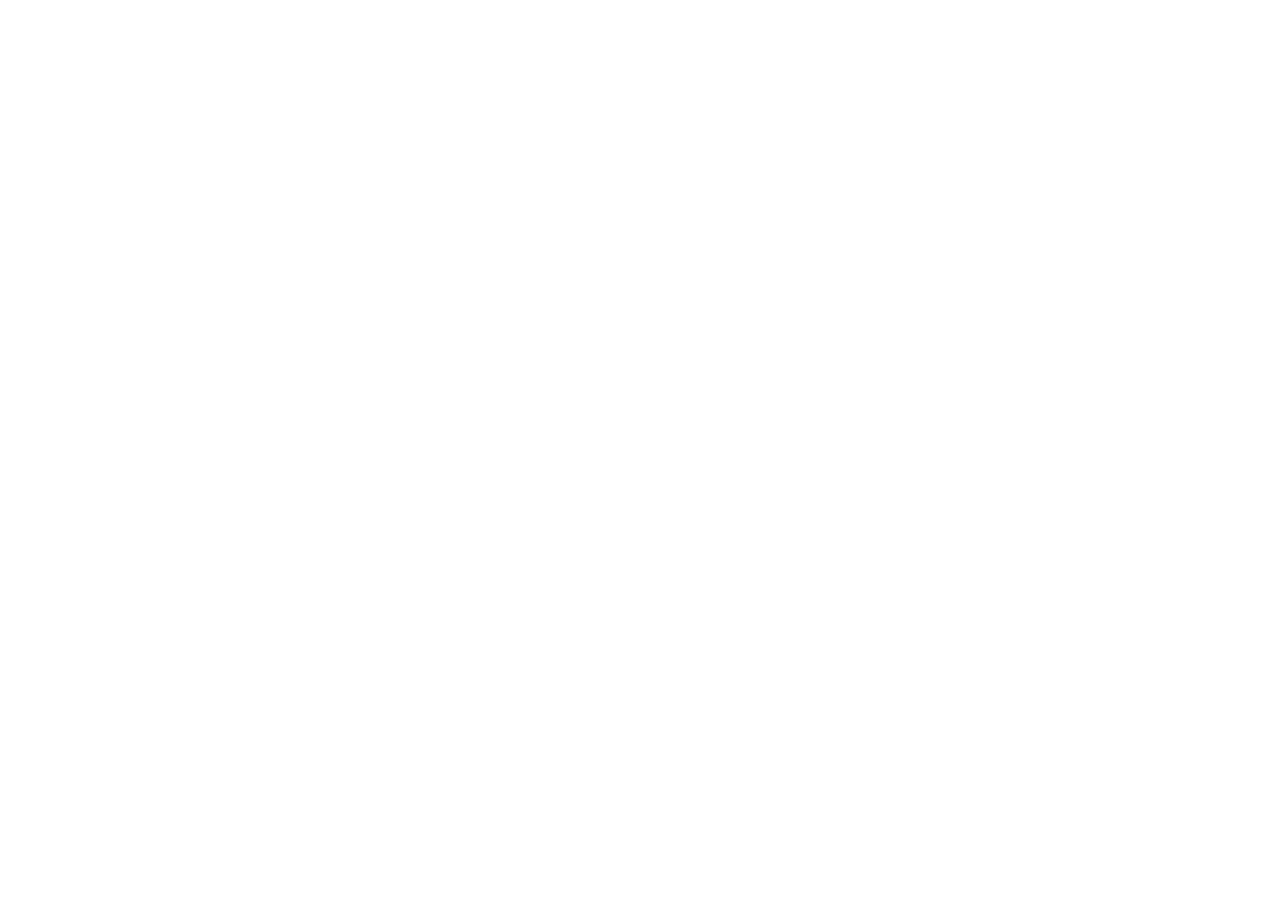
==== index.html @ 4ad32d07 "Add files via upload" ====
<!DOCTYPE HTML>
<!--
	Aerial by HTML5 UP
	html5up.net | @ajlkn
	Free for personal and commercial use under the CCA 3.0 license (html5up.net/license)
-->
<html>
	<head>
		<title>棠颂圆茗</title>
		<meta charset="utf-8" />
		<meta name="viewport" content="width=device-width, initial-scale=1, user-scalable=no" />
		<link rel="stylesheet" href="assets/css/main.css" />
		<noscript><link rel="stylesheet" href="assets/css/noscript.css" /></noscript>
	</head>
	<body class="is-preload">
		<div id="wrapper">
			<div id="bg"></div>
			<div id="+"></div>
			<div id="main">

				<!-- Header -->
					<header id="header">
						<h1>棠颂圆茗</h1>
<br>
						
							<ul>
								<li><a href="file/mulu.html" ><span class="label"><h2>穿越时空</h2></span></a></li>

							</ul>

						
					</header>
                                                     

				<!-- Footer -->
					<footer id="footer">
						<span class="copyright">&copy; 棠颂圆茗有限公司 .</span>
					</footer>

			</div>
		</div>
		<script>
			window.onload = function() { document.body.classList.remove('is-preload'); }
			window.ontouchmove = function() { return false; }
			window.onorientationchange = function() { document.body.scrollTop = 0; }
		</script>
	</body>
</html>
---- assets/css/main.css ----
@import url("font-awesome.min.css");

/*
	Aerial by HTML5 UP
	html5up.net | @ajlkn
	Free for personal and commercial use under the CCA 3.0 license (html5up.net/license)
*/

html, body, div, span, applet, object,
iframe, h1, h2, h3, h4, h5, h6, p, blockquote,
pre, a, abbr, acronym, address, big, cite,
code, del, dfn, em, img, ins, kbd, q, s, samp,
small, strike, strong, sub, sup, tt, var, b,
u, i, center, dl, dt, dd, ol, ul, li, fieldset,
form, label, legend, table, caption, tbody,
tfoot, thead, tr, th, td, article, aside,
canvas, details, embed, figure, figcaption,
footer, header, hgroup, menu, nav, output, ruby,
section, summary, time, mark, audio, video {
	margin: 0;
	padding: 0;
	border: 0;
	font-size: 100%;
	font: inherit;
	vertical-align: baseline;}

article, aside, details, figcaption, figure,
footer, header, hgroup, menu, nav, section {
	display: block;}

body {
	line-height: 1;
}

ol, ul {
	list-style: none;
}

blockquote, q {
	quotes: none;
}

	blockquote:before, blockquote:after, q:before, q:after {
		content: '';
		content: none;
	}

table {
	border-collapse: collapse;
	border-spacing: 0;
}

body {
	-webkit-text-size-adjust: none;
}

mark {
	background-color: transparent;
	color: inherit;
}

input::-moz-focus-inner {
	border: 0;
	padding: 0;
}

input, select, textarea {
	-moz-appearance: none;
	-webkit-appearance: none;
	-ms-appearance: none;
	appearance: none;
}

/* Basic */

	html {
		box-sizing: border-box;
	}

	*, *:before, *:after {
		box-sizing: inherit;
	}

	body {
		background: #fff;
		overflow: hidden;
	}

		body.is-preload *, body.is-preload *:before, body.is-preload *:after {
			-moz-animation: none !important;
			-webkit-animation: none !important;
			-ms-animation: none !important;
			animation: none !important;
			-moz-transition: none !important;
			-webkit-transition: none !important;
			-ms-transition: none !important;
			transition: none !important;
		}

	body, input, select, textarea {
		color: #fff;
		font-family: 'Source Sans Pro', sans-serif;
		font-size: 15pt;
		font-weight: 300 !important;
		letter-spacing: -0.025em;
		line-height: 1.75em;
	}

	a {
		-moz-transition: border-color 0.2s ease-in-out;
		-webkit-transition: border-color 0.2s ease-in-out;
		-ms-transition: border-color 0.2s ease-in-out;
		transition: border-color 0.2s ease-in-out;
		border-bottom: dotted 1px;
		color: inherit;
		outline: 0;
		text-decoration: none;
	}

		a:hover {
			border-color: transparent;
		}

/* Icon */

	.icon {
		text-decoration: none;
		position: relative;
	}

		.icon:before {
			-moz-osx-font-smoothing: grayscale;
			-webkit-font-smoothing: antialiased;
			font-family: FontAwesome;
			font-style: normal;
			font-weight: normal;
			text-transform: none !important;
		}

		.icon > .label {
			display: none;
		}

/* Wrapper */

	@-moz-keyframes wrapper {
		0% {
			opacity: 0;
		}

		100% {
			opacity: 1;
		}
	}

	@-webkit-keyframes wrapper {
		0% {
			opacity: 0;
		}

		100% {
			opacity: 1;
		}
	}

	@-ms-keyframes wrapper {
		0% {
			opacity: 0;
		}

		100% {
			opacity: 1;
		}
	}

	@keyframes wrapper {
		0% {
			opacity: 0;
		}

		100% {
			opacity: 1;
		}
	}

	#wrapper {
		-moz-animation: wrapper 3s forwards;
		-webkit-animation: wrapper 3s forwards;
		-ms-animation: wrapper 3s forwards;
		animation: wrapper 3s forwards;
		height: 100%;
		left: 0;
		opacity: 0;
		position: fixed;
		top: 0;
		width: 100%;
	}

/* BG */

	#bg {
		-moz-animation: bg 60s linear infinite;
		-webkit-animation: bg 60s linear infinite;
		-ms-animation: bg 60s linear infinite;
		animation: bg 60s linear infinite;
		-moz-backface-visibility: hidden;
		-webkit-backface-visibility: hidden;
		-ms-backface-visibility: hidden;
		backface-visibility: hidden;
		-moz-transform: translate3d(0,0,0);
		-webkit-transform: translate3d(0,0,0);
		-ms-transform: translate3d(0,0,0);
		transform: translate3d(0,0,0);
	/* Set your background with this */

		background: #348cb2 url("images/bg.jpg") bottom left;
		background-repeat: repeat-x;
		height: 100%;
		left: 0;
		opacity: 1;
		position: fixed;
		top: 0;
	}

	@-moz-keyframes bg {
		0% {
			-moz-transform: translate3d(0,0,0);
			-webkit-transform: translate3d(0,0,0);
			-ms-transform: translate3d(0,0,0);
			transform: translate3d(0,0,0);
		}

		100% {
			-moz-transform: translate3d(-2250px,0,0);
			-webkit-transform: translate3d(-2250px,0,0);
			-ms-transform: translate3d(-2250px,0,0);
			transform: translate3d(-2250px,0,0);
		}
	}

	@-webkit-keyframes bg {
		0% {
			-moz-transform: translate3d(0,0,0);
			-webkit-transform: translate3d(0,0,0);
			-ms-transform: translate3d(0,0,0);
			transform: translate3d(0,0,0);
		}

		100% {
			-moz-transform: translate3d(-2250px,0,0);
			-webkit-transform: translate3d(-2250px,0,0);
			-ms-transform: translate3d(-2250px,0,0);
			transform: translate3d(-2250px,0,0);
		}
	}

	@-ms-keyframes bg {
		0% {
			-moz-transform: translate3d(0,0,0);
			-webkit-transform: translate3d(0,0,0);
			-ms-transform: translate3d(0,0,0);
			transform: translate3d(0,0,0);
		}

		100% {
			-moz-transform: translate3d(-2250px,0,0);
			-webkit-transform: translate3d(-2250px,0,0);
			-ms-transform: translate3d(-2250px,0,0);
			transform: translate3d(-2250px,0,0);
		}
	}

	@keyframes bg {
		0% {
			-moz-transform: translate3d(0,0,0);
			-webkit-transform: translate3d(0,0,0);
			-ms-transform: translate3d(0,0,0);
			transform: translate3d(0,0,0);
		}

		100% {
			-moz-transform: translate3d(-2250px,0,0);
			-webkit-transform: translate3d(-2250px,0,0);
			-ms-transform: translate3d(-2250px,0,0);
			transform: translate3d(-2250px,0,0);
		}
	}

	#bg {
		background-size: 2250px auto;
		width: 6750px;
	}

/* Overlay */

	@-moz-keyframes overlay {
		0% {
			opacity: 0;
		}

		100% {
			opacity: 1;
		}
	}

	@-webkit-keyframes overlay {
		0% {
			opacity: 0;
		}

		100% {
			opacity: 1;
		}
	}

	@-ms-keyframes overlay {
		0% {
			opacity: 0;
		}

		100% {
			opacity: 1;
		}
	}

	@keyframes overlay {
		0% {
			opacity: 0;
		}

		100% {
			opacity: 1;
		}
	}

	#overlay {
		-moz-animation: overlay 1.5s 1.5s forwards;
		-webkit-animation: overlay 1.5s 1.5s forwards;
		-ms-animation: overlay 1.5s 1.5s forwards;
		animation: overlay 1.5s 1.5s forwards;
		background-attachment: fixed, fixed;
		background-image: url("images/overlay-pattern.png"), url("images/overlay.svg");
		background-position: top left, center center;
		background-repeat: repeat, no-repeat;
		background-size: auto, cover;
		height: 100%;
		left: 0;
		opacity: 0;
		position: fixed;
		top: 0;
		width: 100%;
	}

/* Main */

	#main {
		height: 100%;
		left: 0;
		position: fixed;
		text-align: center;
		top: 0;
		width: 100%;
	}

		#main:before {
			content: '';
			display: inline-block;
			height: 100%;
			margin-right: 0;
			vertical-align: middle;
			width: 1px;
		}

/* Header */

	@-moz-keyframes header {
		0% {
			-moz-transform: translate3d(0,1em,0);
			-webkit-transform: translate3d(0,1em,0);
			-ms-transform: translate3d(0,1em,0);
			transform: translate3d(0,1em,0);
			opacity: 0;
		}

		100% {
			-moz-transform: translate3d(0,0,0);
			-webkit-transform: translate3d(0,0,0);
			-ms-transform: translate3d(0,0,0);
			transform: translate3d(0,0,0);
			opacity: 1;
		}
	}

	@-webkit-keyframes header {
		0% {
			-moz-transform: translate3d(0,1em,0);
			-webkit-transform: translate3d(0,1em,0);
			-ms-transform: translate3d(0,1em,0);
			transform: translate3d(0,1em,0);
			opacity: 0;
		}

		100% {
			-moz-transform: translate3d(0,0,0);
			-webkit-transform: translate3d(0,0,0);
			-ms-transform: translate3d(0,0,0);
			transform: translate3d(0,0,0);
			opacity: 1;
		}
	}

	@-ms-keyframes header {
		0% {
			-moz-transform: translate3d(0,1em,0);
			-webkit-transform: translate3d(0,1em,0);
			-ms-transform: translate3d(0,1em,0);
			transform: translate3d(0,1em,0);
			opacity: 0;
		}

		100% {
			-moz-transform: translate3d(0,0,0);
			-webkit-transform: translate3d(0,0,0);
			-ms-transform: translate3d(0,0,0);
			transform: translate3d(0,0,0);
			opacity: 1;
		}
	}

	@keyframes header {
		0% {
			-moz-transform: translate3d(0,1em,0);
			-webkit-transform: translate3d(0,1em,0);
			-ms-transform: translate3d(0,1em,0);
			transform: translate3d(0,1em,0);
			opacity: 0;
		}

		100% {
			-moz-transform: translate3d(0,0,0);
			-webkit-transform: translate3d(0,0,0);
			-ms-transform: translate3d(0,0,0);
			transform: translate3d(0,0,0);
			opacity: 1;
		}
	}

	@-moz-keyframes nav-icons {
		0% {
			-moz-transform: translate3d(0,1em,0);
			-webkit-transform: translate3d(0,1em,0);
			-ms-transform: translate3d(0,1em,0);
			transform: translate3d(0,1em,0);
			opacity: 0;
		}

		100% {
			-moz-transform: translate3d(0,0,0);
			-webkit-transform: translate3d(0,0,0);
			-ms-transform: translate3d(0,0,0);
			transform: translate3d(0,0,0);
			opacity: 1;
		}
	}

	@-webkit-keyframes nav-icons {
		0% {
			-moz-transform: translate3d(0,1em,0);
			-webkit-transform: translate3d(0,1em,0);
			-ms-transform: translate3d(0,1em,0);
			transform: translate3d(0,1em,0);
			opacity: 0;
		}

		100% {
			-moz-transform: translate3d(0,0,0);
			-webkit-transform: translate3d(0,0,0);
			-ms-transform: translate3d(0,0,0);
			transform: translate3d(0,0,0);
			opacity: 1;
		}
	}

	@-ms-keyframes nav-icons {
		0% {
			-moz-transform: translate3d(0,1em,0);
			-webkit-transform: translate3d(0,1em,0);
			-ms-transform: translate3d(0,1em,0);
			transform: translate3d(0,1em,0);
			opacity: 0;
		}

		100% {
			-moz-transform: translate3d(0,0,0);
			-webkit-transform: translate3d(0,0,0);
			-ms-transform: translate3d(0,0,0);
			transform: translate3d(0,0,0);
			opacity: 1;
		}
	}

	@keyframes nav-icons {
		0% {
			-moz-transform: translate3d(0,1em,0);
			-webkit-transform: translate3d(0,1em,0);
			-ms-transform: translate3d(0,1em,0);
			transform: translate3d(0,1em,0);
			opacity: 0;
		}

		100% {
			-moz-transform: translate3d(0,0,0);
			-webkit-transform: translate3d(0,0,0);
			-ms-transform: translate3d(0,0,0);
			transform: translate3d(0,0,0);
			opacity: 1;
		}
	}

	#header {
		-moz-animation: header 1s 2.25s forwards;
		-webkit-animation: header 1s 2.25s forwards;
		-ms-animation: header 1s 2.25s forwards;
		animation: header 1s 2.25s forwards;
		-moz-backface-visibility: hidden;
		-webkit-backface-visibility: hidden;
		-ms-backface-visibility: hidden;
		backface-visibility: hidden;
		-moz-transform: translate3d(0,0,0);
		-webkit-transform: translate3d(0,0,0);
		-ms-transform: translate3d(0,0,0);
		transform: translate3d(0,0,0);
		cursor: default;
		display: inline-block;
		opacity: 0;
		position: relative;
		text-align: center;
		top: -1em;
		vertical-align: middle;
		width: 90%;
	}

		#header h1 {
			font-size: 4.35em;
			font-weight: 900;
			letter-spacing: -0.035em;
			line-height: 1em;
		}

		#header p {
			font-size: 1.25em;
			margin: 0.75em 0 0.25em 0;
			opacity: 0.75;
		}

		#header nav {
			margin: 1.5em 0 0 0;
		}

			#header nav li {
				-moz-animation: nav-icons 0.5s ease-in-out forwards;
				-webkit-animation: nav-icons 0.5s ease-in-out forwards;
				-ms-animation: nav-icons 0.5s ease-in-out forwards;
				animation: nav-icons 0.5s ease-in-out forwards;
				-moz-backface-visibility: hidden;
				-webkit-backface-visibility: hidden;
				-ms-backface-visibility: hidden;
				backface-visibility: hidden;
				-moz-transform: translate3d(0,0,0);
				-webkit-transform: translate3d(0,0,0);
				-ms-transform: translate3d(0,0,0);
				transform: translate3d(0,0,0);
				display: inline-block;
				height: 5.35em;
				line-height: 5.885em;
				opacity: 0;
				position: relative;
				top: 0;
				width: 5.35em;
			}

				#header nav li:nth-child(1) {
					-moz-animation-delay: 2.5s;
					-webkit-animation-delay: 2.5s;
					-ms-animation-delay: 2.5s;
					animation-delay: 2.5s;
				}

				#header nav li:nth-child(2) {
					-moz-animation-delay: 2.75s;
					-webkit-animation-delay: 2.75s;
					-ms-animation-delay: 2.75s;
					animation-delay: 2.75s;
				}

				#header nav li:nth-child(3) {
					-moz-animation-delay: 3s;
					-webkit-animation-delay: 3s;
					-ms-animation-delay: 3s;
					animation-delay: 3s;
				}

				#header nav li:nth-child(4) {
					-moz-animation-delay: 3.25s;
					-webkit-animation-delay: 3.25s;
					-ms-animation-delay: 3.25s;
					animation-delay: 3.25s;
				}

				#header nav li:nth-child(5) {
					-moz-animation-delay: 3.5s;
					-webkit-animation-delay: 3.5s;
					-ms-animation-delay: 3.5s;
					animation-delay: 3.5s;
				}

				#header nav li:nth-child(6) {
					-moz-animation-delay: 3.75s;
					-webkit-animation-delay: 3.75s;
					-ms-animation-delay: 3.75s;
					animation-delay: 3.75s;
				}

				#header nav li:nth-child(7) {
					-moz-animation-delay: 4s;
					-webkit-animation-delay: 4s;
					-ms-animation-delay: 4s;
					animation-delay: 4s;
				}

				#header nav li:nth-child(8) {
					-moz-animation-delay: 4.25s;
					-webkit-animation-delay: 4.25s;
					-ms-animation-delay: 4.25s;
					animation-delay: 4.25s;
				}

				#header nav li:nth-child(9) {
					-moz-animation-delay: 4.5s;
					-webkit-animation-delay: 4.5s;
					-ms-animation-delay: 4.5s;
					animation-delay: 4.5s;
				}

				#header nav li:nth-child(10) {
					-moz-animation-delay: 4.75s;
					-webkit-animation-delay: 4.75s;
					-ms-animation-delay: 4.75s;
					animation-delay: 4.75s;
				}

			#header nav a {
				-webkit-tap-highlight-color: rgba(0, 0, 0, 0);
				-webkit-touch-callout: none;
				border: 0;
				display: inline-block;
			}

				#header nav a:before {
					-moz-transition: all 0.2s ease-in-out;
					-webkit-transition: all 0.2s ease-in-out;
					-ms-transition: all 0.2s ease-in-out;
					transition: all 0.2s ease-in-out;
					border-radius: 100%;
					border: solid 1px #fff;
					display: block;
					font-size: 1.75em;
					height: 2.5em;
					line-height: 2.5em;
					position: relative;
					text-align: center;
					top: 0;
					width: 2.5em;
				}

				#header nav a:hover {
					font-size: 1.1em;
				}

					#header nav a:hover:before {
						background-color: rgba(255, 255, 255, 0.175);
						color: #fff;
					}

				#header nav a:active {
					font-size: 0.95em;
					background: none;
				}

					#header nav a:active:before {
						background-color: rgba(255, 255, 255, 0.35);
						color: #fff;
					}

				#header nav a span {
					display: none;
				}

/* Footer */

	#footer {
		background-image: -moz-linear-gradient(top, rgba(0,0,0,0), rgba(0,0,0,0.5) 75%);
		background-image: -webkit-linear-gradient(top, rgba(0,0,0,0), rgba(0,0,0,0.5) 75%);
		background-image: -ms-linear-gradient(top, rgba(0,0,0,0), rgba(0,0,0,0.5) 75%);
		background-image: linear-gradient(top, rgba(0,0,0,0), rgba(0,0,0,0.5) 75%);
		bottom: 0;
		cursor: default;
		height: 6em;
		left: 0;
		line-height: 8em;
		position: absolute;
		text-align: center;
		width: 100%;
	}

/* Wide */

	@media screen and (max-width: 1680px) {

		/* Basic */

			body, input, select, textarea {
				font-size: 13pt;
			}

		/* BG */

			@-moz-keyframes bg {
				0% {
					-moz-transform: translate3d(0,0,0);
					-webkit-transform: translate3d(0,0,0);
					-ms-transform: translate3d(0,0,0);
					transform: translate3d(0,0,0);
				}

				100% {
					-moz-transform: translate3d(-1500px,0,0);
					-webkit-transform: translate3d(-1500px,0,0);
					-ms-transform: translate3d(-1500px,0,0);
					transform: translate3d(-1500px,0,0);
				}

	}

		@-webkit-keyframes bg {
			0% {
				-moz-transform: translate3d(0,0,0);
				-webkit-transform: translate3d(0,0,0);
				-ms-transform: translate3d(0,0,0);
				transform: translate3d(0,0,0);
			}

			100% {
				-moz-transform: translate3d(-1500px,0,0);
				-webkit-transform: translate3d(-1500px,0,0);
				-ms-transform: translate3d(-1500px,0,0);
				transform: translate3d(-1500px,0,0);
			}
			}

		@-ms-keyframes bg {
			0% {
				-moz-transform: translate3d(0,0,0);
				-webkit-transform: translate3d(0,0,0);
				-ms-transform: translate3d(0,0,0);
				transform: translate3d(0,0,0);
			}

			100% {
				-moz-transform: translate3d(-1500px,0,0);
				-webkit-transform: translate3d(-1500px,0,0);
				-ms-transform: translate3d(-1500px,0,0);
				transform: translate3d(-1500px,0,0);
			}
		}

		@keyframes bg {
			0% {
				-moz-transform: translate3d(0,0,0);
				-webkit-transform: translate3d(0,0,0);
				-ms-transform: translate3d(0,0,0);
				transform: translate3d(0,0,0);
			}

			100% {
				-moz-transform: translate3d(-1500px,0,0);
				-webkit-transform: translate3d(-1500px,0,0);
				-ms-transform: translate3d(-1500px,0,0);
				transform: translate3d(-1500px,0,0);
			}
		}

		#bg {
			background-size: 1500px auto;
			width: 4500px;
		} }

/* Normal */

	@media screen and (max-width: 1280px) {

		/* Basic */

			body, input, select, textarea {
				font-size: 12pt;
			}

		/* BG */

			@-moz-keyframes bg {
				0% {
					-moz-transform: translate3d(0,0,0);
					-webkit-transform: translate3d(0,0,0);
					-ms-transform: translate3d(0,0,0);
					transform: translate3d(0,0,0);
				}

				100% {
					-moz-transform: translate3d(-750px,0,0);
					-webkit-transform: translate3d(-750px,0,0);
					-ms-transform: translate3d(-750px,0,0);
					transform: translate3d(-750px,0,0);
				}

	}

		@-webkit-keyframes bg {
			0% {
				-moz-transform: translate3d(0,0,0);
				-webkit-transform: translate3d(0,0,0);
				-ms-transform: translate3d(0,0,0);
				transform: translate3d(0,0,0);
			}

			100% {
				-moz-transform: translate3d(-750px,0,0);
				-webkit-transform: translate3d(-750px,0,0);
				-ms-transform: translate3d(-750px,0,0);
				transform: translate3d(-750px,0,0);
			}
			}

		@-ms-keyframes bg {
			0% {
				-moz-transform: translate3d(0,0,0);
				-webkit-transform: translate3d(0,0,0);
				-ms-transform: translate3d(0,0,0);
				transform: translate3d(0,0,0);
			}

			100% {
				-moz-transform: translate3d(-750px,0,0);
				-webkit-transform: translate3d(-750px,0,0);
				-ms-transform: translate3d(-750px,0,0);
				transform: translate3d(-750px,0,0);
			}
		}

		@keyframes bg {
			0% {
				-moz-transform: translate3d(0,0,0);
				-webkit-transform: translate3d(0,0,0);
				-ms-transform: translate3d(0,0,0);
				transform: translate3d(0,0,0);
			}

			100% {
				-moz-transform: translate3d(-750px,0,0);
				-webkit-transform: translate3d(-750px,0,0);
				-ms-transform: translate3d(-750px,0,0);
				transform: translate3d(-750px,0,0);
			}
		}

		#bg {
			background-size: 750px auto;
			width: 2250px;
		} }

/* Mobile */

	@media screen and (max-width: 736px) {

		/* Basic */

			body {
				min-width: 320px;
			}

			body, input, select, textarea {
				font-size: 11pt;
			}

		/* BG */

			@-moz-keyframes bg {
				0% {
					-moz-transform: translate3d(0,0,0);
					-webkit-transform: translate3d(0,0,0);
					-ms-transform: translate3d(0,0,0);
					transform: translate3d(0,0,0);
				}

				100% {
					-moz-transform: translate3d(-300px,0,0);
					-webkit-transform: translate3d(-300px,0,0);
					-ms-transform: translate3d(-300px,0,0);
					transform: translate3d(-300px,0,0);
				}

	}

		@-webkit-keyframes bg {
			0% {
				-moz-transform: translate3d(0,0,0);
				-webkit-transform: translate3d(0,0,0);
				-ms-transform: translate3d(0,0,0);
				transform: translate3d(0,0,0);
			}

			100% {
				-moz-transform: translate3d(-300px,0,0);
				-webkit-transform: translate3d(-300px,0,0);
				-ms-transform: translate3d(-300px,0,0);
				transform: translate3d(-300px,0,0);
			}
			}

		@-ms-keyframes bg {
			0% {
				-moz-transform: translate3d(0,0,0);
				-webkit-transform: translate3d(0,0,0);
				-ms-transform: translate3d(0,0,0);
				transform: translate3d(0,0,0);
			}

			100% {
				-moz-transform: translate3d(-300px,0,0);
				-webkit-transform: translate3d(-300px,0,0);
				-ms-transform: translate3d(-300px,0,0);
				transform: translate3d(-300px,0,0);
			}
		}

		@keyframes bg {
			0% {
				-moz-transform: translate3d(0,0,0);
				-webkit-transform: translate3d(0,0,0);
				-ms-transform: translate3d(0,0,0);
				transform: translate3d(0,0,0);
			}

			100% {
				-moz-transform: translate3d(-300px,0,0);
				-webkit-transform: translate3d(-300px,0,0);
				-ms-transform: translate3d(-300px,0,0);
				transform: translate3d(-300px,0,0);
			}
		}

		#bg {
			background-size: 300px auto;
			width: 900px;
		}

	/* Header */

		#header h1 {
			font-size: 2.5em;
		}

		#header p {
			font-size: 1em;
		}

		#header nav {
			font-size: 1em;
		}

			#header nav a:hover {
				font-size: 1em;
			}

			#header nav a:active {
				font-size: 1em;
			} }

/* Mobile (Portrait) */

	@media screen and (max-width: 480px) {

		/* BG */

			@-moz-keyframes bg {
				0% {
					-moz-transform: translate3d(0,0,0);
					-webkit-transform: translate3d(0,0,0);
					-ms-transform: translate3d(0,0,0);
					transform: translate3d(0,0,0);
				}

				100% {
					-moz-transform: translate3d(-412.5px,0,0);
					-webkit-transform: translate3d(-412.5px,0,0);
					-ms-transform: translate3d(-412.5px,0,0);
					transform: translate3d(-412.5px,0,0);
				}

	}

		@-webkit-keyframes bg {
			0% {
				-moz-transform: translate3d(0,0,0);
				-webkit-transform: translate3d(0,0,0);
				-ms-transform: translate3d(0,0,0);
				transform: translate3d(0,0,0);
			}

			100% {
				-moz-transform: translate3d(-412.5px,0,0);
				-webkit-transform: translate3d(-412.5px,0,0);
				-ms-transform: translate3d(-412.5px,0,0);
				transform: translate3d(-412.5px,0,0);
			}
			}

		@-ms-keyframes bg {
			0% {
				-moz-transform: translate3d(0,0,0);
				-webkit-transform: translate3d(0,0,0);
				-ms-transform: translate3d(0,0,0);
				transform: translate3d(0,0,0);
			}

			100% {
				-moz-transform: translate3d(-412.5px,0,0);
				-webkit-transform: translate3d(-412.5px,0,0);
				-ms-transform: translate3d(-412.5px,0,0);
				transform: translate3d(-412.5px,0,0);
			}
		}

		@keyframes bg {
			0% {
				-moz-transform: translate3d(0,0,0);
				-webkit-transform: translate3d(0,0,0);
				-ms-transform: translate3d(0,0,0);
				transform: translate3d(0,0,0);
			}

			100% {
				-moz-transform: translate3d(-412.5px,0,0);
				-webkit-transform: translate3d(-412.5px,0,0);
				-ms-transform: translate3d(-412.5px,0,0);
				transform: translate3d(-412.5px,0,0);
			}
		}

		#bg {
			background-size: 412.5px auto;
			width: 1237.5px;
		}

	/* Header */

		#header nav {
			padding: 0 1em;
		} }
			#logo {
				-moz-transition: opacity 1.25s ease, -moz-transform 0.5s ease;
				-webkit-transition: opacity 1.25s ease, -webkit-transform 0.5s ease;
				-ms-transition: opacity 1.25s ease, -ms-transform 0.5s ease;
				transition: opacity 1.25s ease, transform 0.5s ease;
				-moz-transition-delay: 0s;
				-webkit-transition-delay: 0s;
				-ms-transition-delay: 0s;
				transition-delay: 0s;
				display: block;
				margin: 0 0 1.5em 0;
			}
.icon > .logo {
			display: none;
		}
#main .button {
		-moz-appearance: none;
		-webkit-appearance: none;
		-ms-appearance: none;
		appearance: none;
		-moz-transition: background-color 0.2s ease-in-out, color 0.2s ease-in-out;
		-webkit-transition: background-color 0.2s ease-in-out, color 0.2s ease-in-out;
		-ms-transition: background-color 0.2s ease-in-out, color 0.2s ease-in-out;
		transition: background-color 0.2s ease-in-out, color 0.2s ease-in-out;
		border-radius: 8px;
		border: 0;
		cursor: pointer;
		display: inline-block;
		font-weight: 300;
		height: 2.75em;
		line-height: 2.75em;
		min-width: 9.25em;
		padding: 0 1.5em;
		text-align: center;
		text-decoration: none;
		white-space: nowrap;
	}
---- assets/css/noscript.css ----
/* Wrapper */

	#wrapper {
		opacity: 1 !important;
	}

/* Overlay */

	#overlay {
		opacity: 1 !important;
	}

/* Header */

	#header {
		opacity: 1 !important;
	}

		#header nav li {
			opacity: 1 !important;
		}
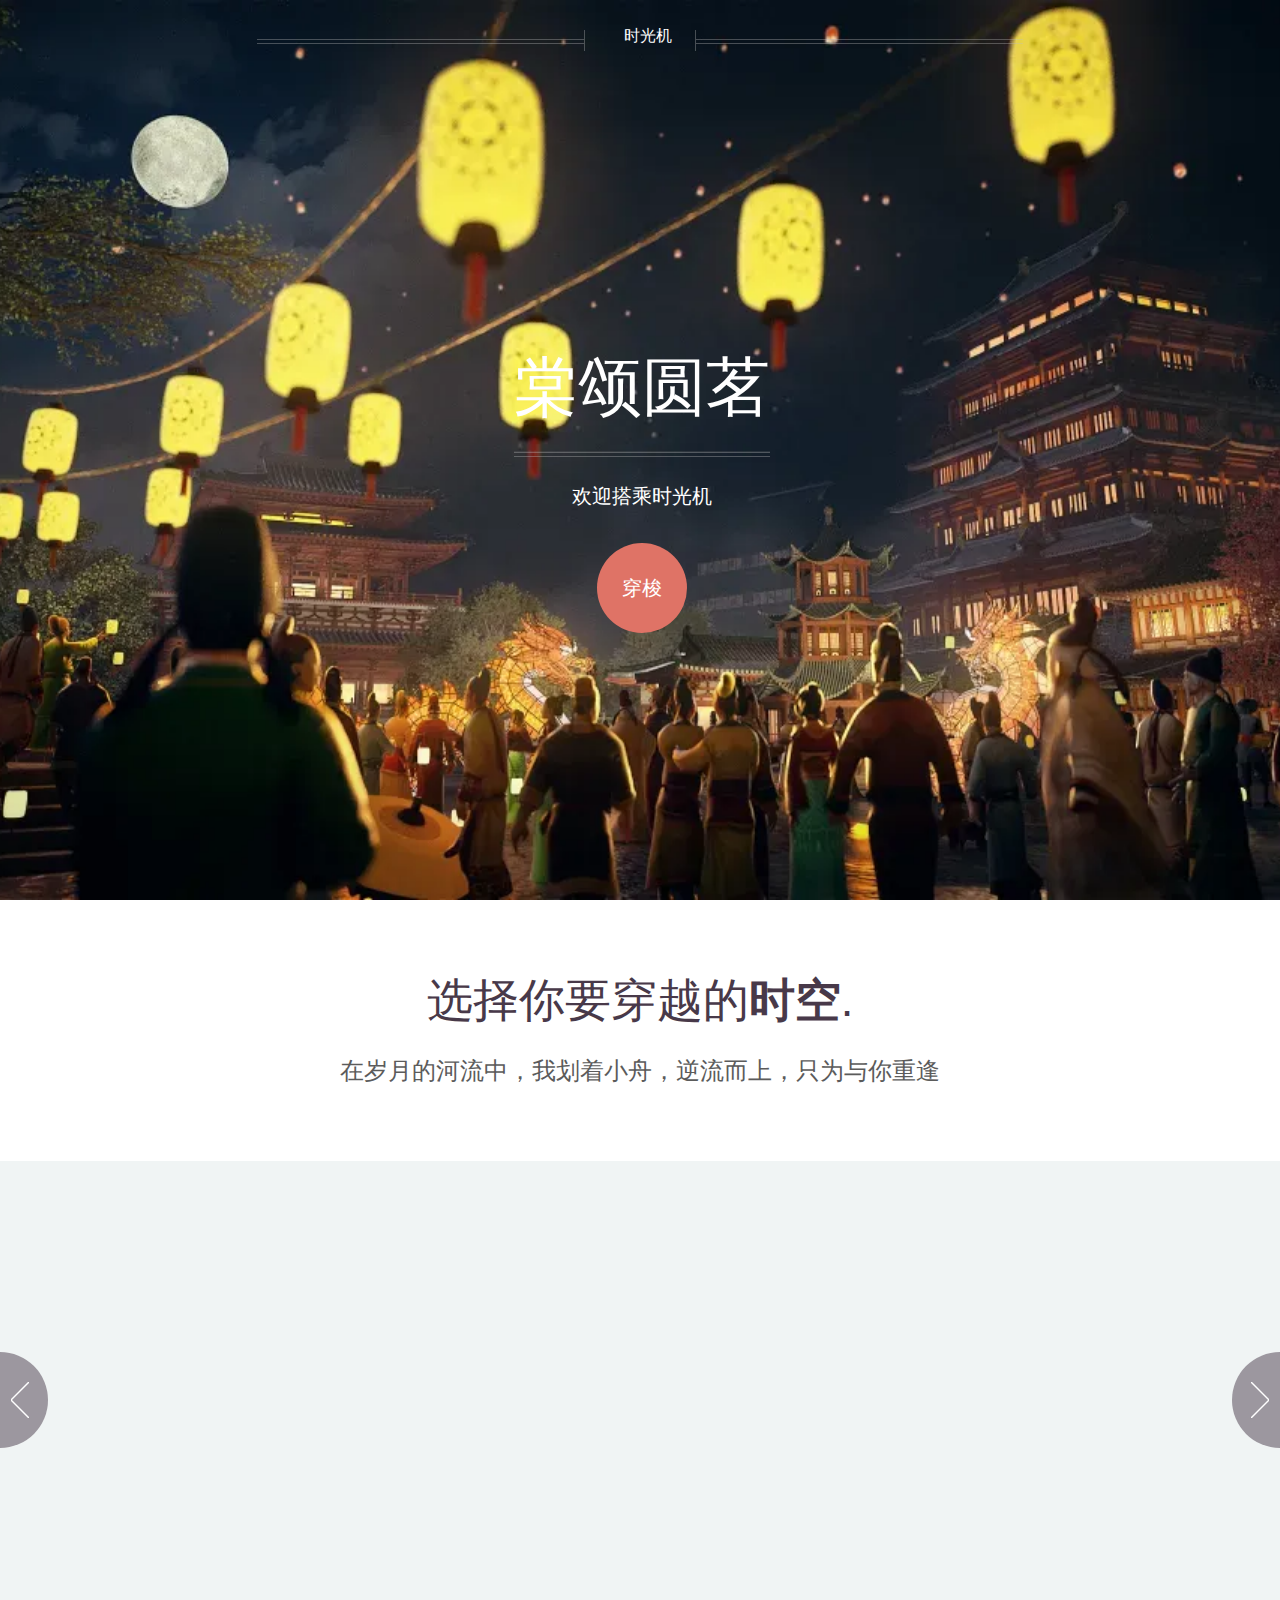
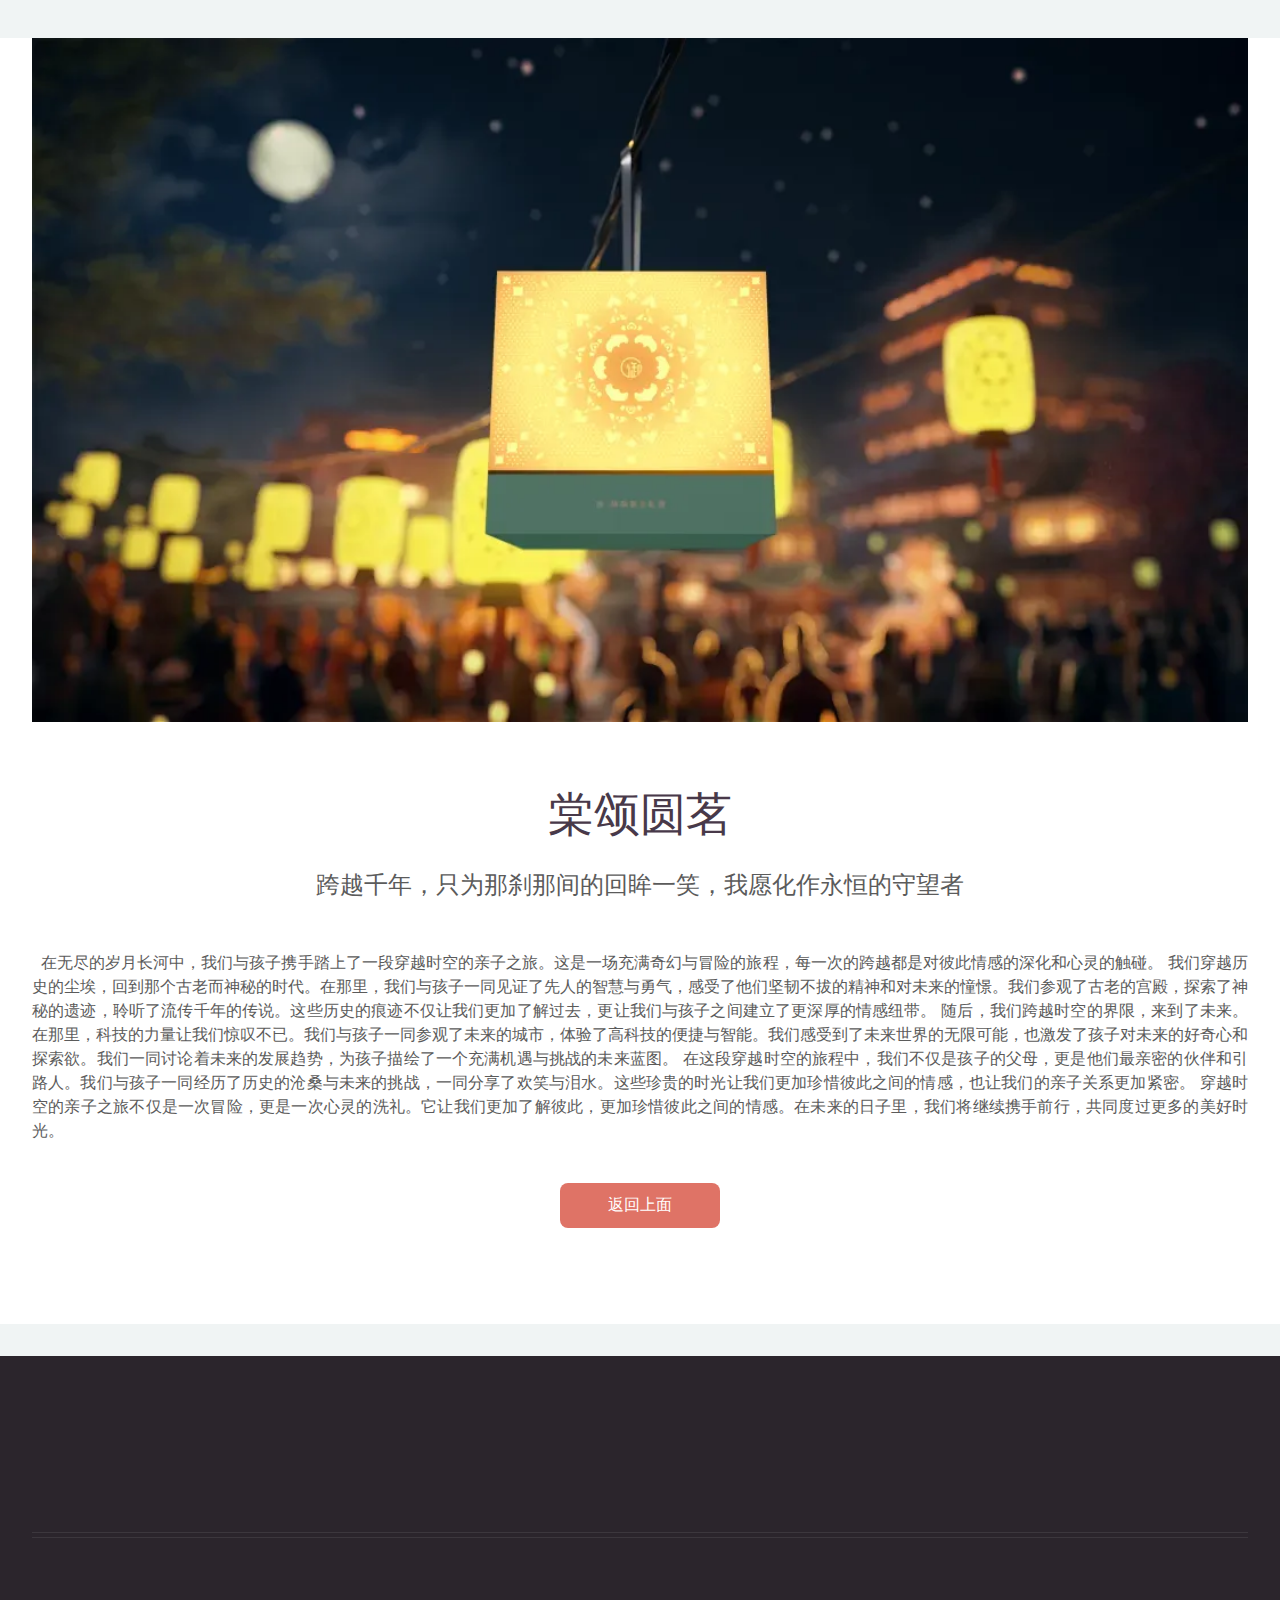
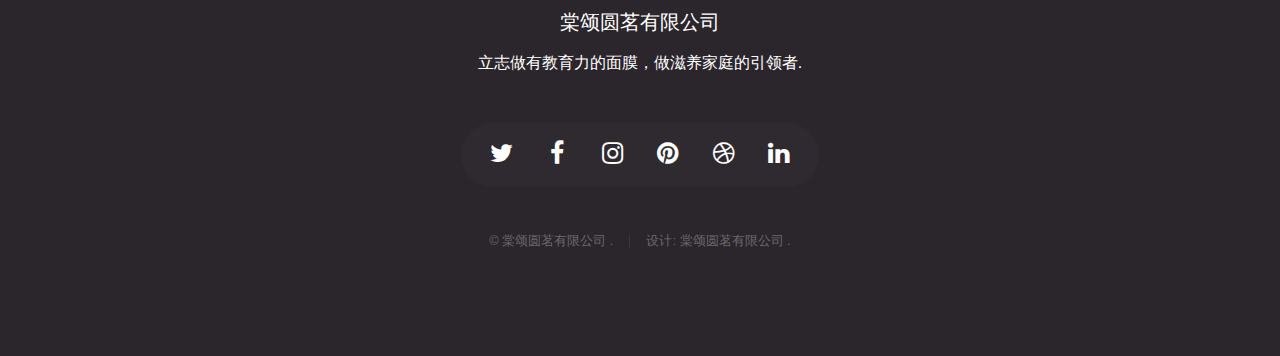
==== commit 7dade6b2: "Add files via upload" ====
--- a/index.html
+++ b/index.html
@@ -1,9 +1,5 @@
 <!DOCTYPE HTML>
-<!--
-	Aerial by HTML5 UP
-	html5up.net | @ajlkn
-	Free for personal and commercial use under the CCA 3.0 license (html5up.net/license)
--->
+
 <html>
 	<head>
 		<title>棠颂圆茗</title>
@@ -12,37 +8,184 @@
 		<link rel="stylesheet" href="assets/css/main.css" />
 		<noscript><link rel="stylesheet" href="assets/css/noscript.css" /></noscript>
 	</head>
-	<body class="is-preload">
-		<div id="wrapper">
-			<div id="bg"></div>
-			<div id="+"></div>
-			<div id="main">
+	<body class="homepage is-preload">
+		<div id="page-wrapper">
 
-				<!-- Header -->
-					<header id="header">
-						<h1>棠颂圆茗</h1>
-<br>
-						
+			<!-- Header -->
+				<div id="header">
+
+					<!-- Inner -->
+						<div class="inner">
+							<header>
+								<h1  id="logo">棠颂圆茗</h1>
+								<hr />
+								<p>欢迎搭乘时光机</p>
+							</header>
+							<footer>
+								<a href="#banner" class="button circled scrolly">穿梭</a>
+							</footer>
+						</div>
+
+					<!-- Nav -->
+						<nav id="nav">
 							<ul>
-								<li><a href="file/mulu.html" ><span class="label"><h2>穿越时空</h2></span></a></li>
+								<li>时光机</li>
 
 							</ul>
+						</nav>
 
-						
+				</div>
+
+			<!-- Banner -->
+				<section id="banner">
+					<header>
+						<h2>选择你要穿越的<strong>时空</strong>.</h2>
+						<p>
+							在岁月的河流中，我划着小舟，逆流而上，只为与你重逢
+						</p>
 					</header>
-                                                     
+				</section>
 
-				<!-- Footer -->
-					<footer id="footer">
-						<span class="copyright">&copy; 棠颂圆茗有限公司 .</span>
-					</footer>
+			<!-- Carousel -->
+				<section class="carousel">
+					<div class="reel">
 
-			</div>
+
+						<article>
+							<a href="bgj.html" class="image featured"><img src="images/pic02.jpg" alt="" /></a>
+							<header>
+								<h3><a href="bgj.html">唐朝</a></h3>
+							</header>
+							<p>在历史的长河中，有一个朝代如同璀璨的明珠，闪耀着无尽的光芒，那便是盛唐。</p>
+						</article>
+
+						<article>
+							<a href="bsz.html" class="image featured"><img src="images/pic03.jpg" alt="" /></a>
+							<header>
+								<h3><a href="bsz.html">宋朝</a></h3>
+							</header>
+							<p>当历史的卷轴缓缓展开，我们不禁被那个充满诗意与风雅的朝代所吸引——那便是宋朝。</p>
+						</article>
+
+						<article>
+							<a href="#" class="image featured"><img src="images/pic04.jpg" alt="" /></a>
+							<header>
+								<h3><a href="#">元朝</a></h3>
+							</header>
+							<p>当历史的巨轮滚滚向前，我们被那个雄浑壮阔、充满传奇色彩的朝代深深吸引——那便是元朝。</p>
+						</article>
+
+						<article>
+							<a href="#" class="image featured"><img src="images/pic05.jpg" alt="" /></a>
+							<header>
+								<h3><a href="#">明朝</a></h3>
+							</header>
+							<p>当历史的帷幕缓缓拉开，一个充满传奇与故事的朝代映入眼帘——那便是清朝。</p>
+						</article>
+
+					
+					</div>
+				</section>
+
+			<!-- Main -->
+				<div class="wrapper style2">
+
+					<article id="main" class="container special">
+						<div class="image featured"><img src="images/pic06.jpg" alt="" /></div>
+						<header>
+							<h2><a href="#">棠颂圆茗</a></h2>
+							<p>
+								跨越千年，只为那刹那间的回眸一笑，我愿化作永恒的守望者
+							</p>
+						</header>
+						<p>&nbsp;&nbsp;在无尽的岁月长河中，我们与孩子携手踏上了一段穿越时空的亲子之旅。这是一场充满奇幻与冒险的旅程，每一次的跨越都是对彼此情感的深化和心灵的触碰。
+
+我们穿越历史的尘埃，回到那个古老而神秘的时代。在那里，我们与孩子一同见证了先人的智慧与勇气，感受了他们坚韧不拔的精神和对未来的憧憬。我们参观了古老的宫殿，探索了神秘的遗迹，聆听了流传千年的传说。这些历史的痕迹不仅让我们更加了解过去，更让我们与孩子之间建立了更深厚的情感纽带。
+
+随后，我们跨越时空的界限，来到了未来。在那里，科技的力量让我们惊叹不已。我们与孩子一同参观了未来的城市，体验了高科技的便捷与智能。我们感受到了未来世界的无限可能，也激发了孩子对未来的好奇心和探索欲。我们一同讨论着未来的发展趋势，为孩子描绘了一个充满机遇与挑战的未来蓝图。
+
+在这段穿越时空的旅程中，我们不仅是孩子的父母，更是他们最亲密的伙伴和引路人。我们与孩子一同经历了历史的沧桑与未来的挑战，一同分享了欢笑与泪水。这些珍贵的时光让我们更加珍惜彼此之间的情感，也让我们的亲子关系更加紧密。
+
+穿越时空的亲子之旅不仅是一次冒险，更是一次心灵的洗礼。它让我们更加了解彼此，更加珍惜彼此之间的情感。在未来的日子里，我们将继续携手前行，共同度过更多的美好时光。
+						</p>
+						<footer>
+							<a href="#" class="button">返回上面</a>
+						</footer>
+					</article>
+
+				</div>
+
+
+				
+			<!-- Footer -->
+				<div id="footer">
+					<div class="container">
+						<div class="row">
+
+							<!-- Tweets -->
+								<section class="col-4 col-12-mobile">
+									<header>
+									</header>
+									
+								</section>
+
+							<!-- Posts -->
+								<section class="col-4 col-12-mobile">
+									<header>
+									</header>
+							         </section>
+
+							<!-- Photos -->
+								<section class="col-4 col-12-mobile">
+									
+															</div>
+								</section>
+
+						</div>
+						<hr />
+						<div class="row">
+							<div class="col-12">
+
+								<!-- Contact -->
+									<section class="contact">
+										<header>
+											<h3>棠颂圆茗有限公司</h3>
+										</header>
+										<p>立志做有教育力的面膜，做滋养家庭的引领者.</p>
+										<ul class="icons">
+											<li><a href="#" class="icon fa-twitter"><span class="label">Twitter</span></a></li>
+											<li><a href="#" class="icon fa-facebook"><span class="label">Facebook</span></a></li>
+											<li><a href="#" class="icon fa-instagram"><span class="label">Instagram</span></a></li>
+											<li><a href="#" class="icon fa-pinterest"><span class="label">Pinterest</span></a></li>
+											<li><a href="#" class="icon fa-dribbble"><span class="label">Dribbble</span></a></li>
+											<li><a href="#" class="icon fa-linkedin"><span class="label">Linkedin</span></a></li>
+										</ul>
+									</section>
+
+								<!-- Copyright -->
+									<div class="copyright">
+										<ul class="menu">
+											<li>&copy; 棠颂圆茗有限公司 .</li><li>设计: 棠颂圆茗有限公司 .</li>
+										</ul>
+									</div>
+
+							</div>
+
+						</div>
+					</div>
+				</div>
+
 		</div>
-		<script>
-			window.onload = function() { document.body.classList.remove('is-preload'); }
-			window.ontouchmove = function() { return false; }
-			window.onorientationchange = function() { document.body.scrollTop = 0; }
-		</script>
+
+		<!-- Scripts -->
+			<script src="assets/js/jquery.min.js"></script>
+			<script src="assets/js/jquery.dropotron.min.js"></script>
+			<script src="assets/js/jquery.scrolly.min.js"></script>
+			<script src="assets/js/jquery.scrollex.min.js"></script>
+			<script src="assets/js/browser.min.js"></script>
+			<script src="assets/js/breakpoints.min.js"></script>
+			<script src="assets/js/util.js"></script>
+			<script src="assets/js/main.js"></script>
+
 	</body>
 </html>--- a/assets/css/main.css
+++ b/assets/css/main.css
@@ -1,7 +1,7 @@
 @import url("font-awesome.min.css");
 
 /*
-	Aerial by HTML5 UP
+	Helios by HTML5 UP
 	html5up.net | @ajlkn
 	Free for personal and commercial use under the CCA 3.0 license (html5up.net/license)
 */
@@ -82,8 +82,12 @@
 	}
 
 	body {
-		background: #fff;
-		overflow: hidden;
+		background: #f0f4f4;
+		color: #5b5b5b;
+		font-size: 15pt;
+		line-height: 1.85em;
+		font-family: 'Source Sans Pro', sans-serif;
+		font-weight: 300;
 	}
 
 		body.is-preload *, body.is-preload *:before, body.is-preload *:after {
@@ -97,1009 +101,3022 @@
 			transition: none !important;
 		}
 
-	body, input, select, textarea {
+	input, textarea, select {
+		font-size: 15pt;
+		line-height: 1.85em;
+		font-family: 'Source Sans Pro', sans-serif;
+		font-weight: 300;
+	}
+
+	h1, h2, h3, h4, h5, h6 {
+		font-weight: 400;
+		color: #483949;
+		line-height: 1.25em;
+	}
+
+	h1 a, h2 a, h3 a, h4 a, h5 a, h6 a {
+		color: inherit;
+		text-decoration: none;
+		border-bottom-color: transparent;
+	}
+
+	h1 strong, h2 strong, h3 strong, h4 strong, h5 strong, h6 strong {
+		font-weight: 600;
+	}
+
+	h2 {
+		font-size: 2.85em;
+	}
+
+	h3 {
+		font-size: 1.25em;
+	}
+
+	h4 {
+		font-size: 1em;
+		margin: 0 0 0.25em 0;
+	}
+
+	strong, b {
+		font-weight: 400;
+		color: #483949;
+	}
+
+	em, i {
+		font-style: italic;
+	}
+
+	a {
+		color: inherit;
+		border-bottom: solid 1px rgba(128, 128, 128, 0.15);
+		text-decoration: none;
+		-moz-transition: background-color 0.35s ease-in-out, color 0.35s ease-in-out, border-bottom-color 0.35s ease-in-out;
+		-webkit-transition: background-color 0.35s ease-in-out, color 0.35s ease-in-out, border-bottom-color 0.35s ease-in-out;
+		-ms-transition: background-color 0.35s ease-in-out, color 0.35s ease-in-out, border-bottom-color 0.35s ease-in-out;
+		transition: background-color 0.35s ease-in-out, color 0.35s ease-in-out, border-bottom-color 0.35s ease-in-out;
+	}
+
+		a:hover {
+			color: #ef8376;
+			border-bottom-color: transparent;
+		}
+
+	sub {
+		position: relative;
+		top: 0.5em;
+		font-size: 0.8em;
+	}
+
+	sup {
+		position: relative;
+		top: -0.5em;
+		font-size: 0.8em;
+	}
+
+	blockquote {
+		border-left: solid 0.5em #ddd;
+		padding: 1em 0 1em 2em;
+		font-style: italic;
+	}
+
+	p, ul, ol, dl, table {
+		margin-bottom: 1em;
+	}
+
+	p {
+		text-align: justify;
+	}
+
+	br.clear {
+		clear: both;
+	}
+
+	hr {
+		position: relative;
+		display: block;
+		border: 0;
+		top: 4.5em;
+		margin-bottom: 9em;
+		height: 6px;
+		border-top: solid 1px rgba(128, 128, 128, 0.2);
+		border-bottom: solid 1px rgba(128, 128, 128, 0.2);
+	}
+
+		hr:before, hr:after {
+			content: '';
+			position: absolute;
+			top: -8px;
+			display: block;
+			width: 1px;
+			height: 21px;
+			background: rgba(128, 128, 128, 0.2);
+		}
+
+		hr:before {
+			left: -1px;
+		}
+
+		hr:after {
+			right: -1px;
+		}
+
+	.timestamp {
+		color: rgba(128, 128, 128, 0.75);
+		font-size: 0.8em;
+	}
+
+/* Container */
+
+	.container {
+		margin: 0 auto;
+		max-width: 100%;
+		width: 1400px;
+	}
+
+		@media screen and (max-width: 1680px) {
+
+			.container {
+				width: 1200px;
+			}
+
+		}
+
+		@media screen and (max-width: 1280px) {
+
+			.container {
+				width: 100%;
+			}
+
+		}
+
+		@media screen and (max-width: 960px) {
+
+			.container {
+				width: 100%;
+			}
+
+		}
+
+		@media screen and (max-width: 840px) {
+
+			.container {
+				width: 100%;
+			}
+
+		}
+
+		@media screen and (max-width: 736px) {
+
+			.container {
+				width: 100%;
+			}
+
+		}
+
+/* Row */
+
+	.row {
+		display: flex;
+		flex-wrap: wrap;
+		box-sizing: border-box;
+		align-items: stretch;
+	}
+
+		.row > * {
+			box-sizing: border-box;
+		}
+
+		.row.gtr-uniform > * > :last-child {
+			margin-bottom: 0;
+		}
+
+		.row.aln-left {
+			justify-content: flex-start;
+		}
+
+		.row.aln-center {
+			justify-content: center;
+		}
+
+		.row.aln-right {
+			justify-content: flex-end;
+		}
+
+		.row.aln-top {
+			align-items: flex-start;
+		}
+
+		.row.aln-middle {
+			align-items: center;
+		}
+
+		.row.aln-bottom {
+			align-items: flex-end;
+		}
+
+		.row > .imp {
+			order: -1;
+		}
+
+		.row > .col-1 {
+			width: 8.3333333333%;
+		}
+
+		.row > .off-1 {
+			margin-left: 8.3333333333%;
+		}
+
+		.row > .col-2 {
+			width: 16.6666666667%;
+		}
+
+		.row > .off-2 {
+			margin-left: 16.6666666667%;
+		}
+
+		.row > .col-3 {
+			width: 25%;
+		}
+
+		.row > .off-3 {
+			margin-left: 25%;
+		}
+
+		.row > .col-4 {
+			width: 33.3333333333%;
+		}
+
+		.row > .off-4 {
+			margin-left: 33.3333333333%;
+		}
+
+		.row > .col-5 {
+			width: 41.6666666667%;
+		}
+
+		.row > .off-5 {
+			margin-left: 41.6666666667%;
+		}
+
+		.row > .col-6 {
+			width: 50%;
+		}
+
+		.row > .off-6 {
+			margin-left: 50%;
+		}
+
+		.row > .col-7 {
+			width: 58.3333333333%;
+		}
+
+		.row > .off-7 {
+			margin-left: 58.3333333333%;
+		}
+
+		.row > .col-8 {
+			width: 66.6666666667%;
+		}
+
+		.row > .off-8 {
+			margin-left: 66.6666666667%;
+		}
+
+		.row > .col-9 {
+			width: 75%;
+		}
+
+		.row > .off-9 {
+			margin-left: 75%;
+		}
+
+		.row > .col-10 {
+			width: 83.3333333333%;
+		}
+
+		.row > .off-10 {
+			margin-left: 83.3333333333%;
+		}
+
+		.row > .col-11 {
+			width: 91.6666666667%;
+		}
+
+		.row > .off-11 {
+			margin-left: 91.6666666667%;
+		}
+
+		.row > .col-12 {
+			width: 100%;
+		}
+
+		.row > .off-12 {
+			margin-left: 100%;
+		}
+
+		.row.gtr-0 {
+			margin-top: 0px;
+			margin-left: 0px;
+		}
+
+			.row.gtr-0 > * {
+				padding: 0px 0 0 0px;
+			}
+
+			.row.gtr-0.gtr-uniform {
+				margin-top: 0px;
+			}
+
+				.row.gtr-0.gtr-uniform > * {
+					padding-top: 0px;
+				}
+
+		.row.gtr-25 {
+			margin-top: -10px;
+			margin-left: -10px;
+		}
+
+			.row.gtr-25 > * {
+				padding: 10px 0 0 10px;
+			}
+
+			.row.gtr-25.gtr-uniform {
+				margin-top: -10px;
+			}
+
+				.row.gtr-25.gtr-uniform > * {
+					padding-top: 10px;
+				}
+
+		.row.gtr-50 {
+			margin-top: -20px;
+			margin-left: -20px;
+		}
+
+			.row.gtr-50 > * {
+				padding: 20px 0 0 20px;
+			}
+
+			.row.gtr-50.gtr-uniform {
+				margin-top: -20px;
+			}
+
+				.row.gtr-50.gtr-uniform > * {
+					padding-top: 20px;
+				}
+
+		.row {
+			margin-top: -40px;
+			margin-left: -40px;
+		}
+
+			.row > * {
+				padding: 40px 0 0 40px;
+			}
+
+			.row.gtr-uniform {
+				margin-top: -40px;
+			}
+
+				.row.gtr-uniform > * {
+					padding-top: 40px;
+				}
+
+		.row.gtr-150 {
+			margin-top: -60px;
+			margin-left: -60px;
+		}
+
+			.row.gtr-150 > * {
+				padding: 60px 0 0 60px;
+			}
+
+			.row.gtr-150.gtr-uniform {
+				margin-top: -60px;
+			}
+
+				.row.gtr-150.gtr-uniform > * {
+					padding-top: 60px;
+				}
+
+		.row.gtr-200 {
+			margin-top: -80px;
+			margin-left: -80px;
+		}
+
+			.row.gtr-200 > * {
+				padding: 80px 0 0 80px;
+			}
+
+			.row.gtr-200.gtr-uniform {
+				margin-top: -80px;
+			}
+
+				.row.gtr-200.gtr-uniform > * {
+					padding-top: 80px;
+				}
+
+		@media screen and (max-width: 1680px) {
+
+			.row {
+				display: flex;
+				flex-wrap: wrap;
+				box-sizing: border-box;
+				align-items: stretch;
+			}
+
+				.row > * {
+					box-sizing: border-box;
+				}
+
+				.row.gtr-uniform > * > :last-child {
+					margin-bottom: 0;
+				}
+
+				.row.aln-left {
+					justify-content: flex-start;
+				}
+
+				.row.aln-center {
+					justify-content: center;
+				}
+
+				.row.aln-right {
+					justify-content: flex-end;
+				}
+
+				.row.aln-top {
+					align-items: flex-start;
+				}
+
+				.row.aln-middle {
+					align-items: center;
+				}
+
+				.row.aln-bottom {
+					align-items: flex-end;
+				}
+
+				.row > .imp-wide {
+					order: -1;
+				}
+
+				.row > .col-1-wide {
+					width: 8.3333333333%;
+				}
+
+				.row > .off-1-wide {
+					margin-left: 8.3333333333%;
+				}
+
+				.row > .col-2-wide {
+					width: 16.6666666667%;
+				}
+
+				.row > .off-2-wide {
+					margin-left: 16.6666666667%;
+				}
+
+				.row > .col-3-wide {
+					width: 25%;
+				}
+
+				.row > .off-3-wide {
+					margin-left: 25%;
+				}
+
+				.row > .col-4-wide {
+					width: 33.3333333333%;
+				}
+
+				.row > .off-4-wide {
+					margin-left: 33.3333333333%;
+				}
+
+				.row > .col-5-wide {
+					width: 41.6666666667%;
+				}
+
+				.row > .off-5-wide {
+					margin-left: 41.6666666667%;
+				}
+
+				.row > .col-6-wide {
+					width: 50%;
+				}
+
+				.row > .off-6-wide {
+					margin-left: 50%;
+				}
+
+				.row > .col-7-wide {
+					width: 58.3333333333%;
+				}
+
+				.row > .off-7-wide {
+					margin-left: 58.3333333333%;
+				}
+
+				.row > .col-8-wide {
+					width: 66.6666666667%;
+				}
+
+				.row > .off-8-wide {
+					margin-left: 66.6666666667%;
+				}
+
+				.row > .col-9-wide {
+					width: 75%;
+				}
+
+				.row > .off-9-wide {
+					margin-left: 75%;
+				}
+
+				.row > .col-10-wide {
+					width: 83.3333333333%;
+				}
+
+				.row > .off-10-wide {
+					margin-left: 83.3333333333%;
+				}
+
+				.row > .col-11-wide {
+					width: 91.6666666667%;
+				}
+
+				.row > .off-11-wide {
+					margin-left: 91.6666666667%;
+				}
+
+				.row > .col-12-wide {
+					width: 100%;
+				}
+
+				.row > .off-12-wide {
+					margin-left: 100%;
+				}
+
+				.row.gtr-0 {
+					margin-top: 0px;
+					margin-left: 0px;
+				}
+
+					.row.gtr-0 > * {
+						padding: 0px 0 0 0px;
+					}
+
+					.row.gtr-0.gtr-uniform {
+						margin-top: 0px;
+					}
+
+						.row.gtr-0.gtr-uniform > * {
+							padding-top: 0px;
+						}
+
+				.row.gtr-25 {
+					margin-top: -10px;
+					margin-left: -10px;
+				}
+
+					.row.gtr-25 > * {
+						padding: 10px 0 0 10px;
+					}
+
+					.row.gtr-25.gtr-uniform {
+						margin-top: -10px;
+					}
+
+						.row.gtr-25.gtr-uniform > * {
+							padding-top: 10px;
+						}
+
+				.row.gtr-50 {
+					margin-top: -20px;
+					margin-left: -20px;
+				}
+
+					.row.gtr-50 > * {
+						padding: 20px 0 0 20px;
+					}
+
+					.row.gtr-50.gtr-uniform {
+						margin-top: -20px;
+					}
+
+						.row.gtr-50.gtr-uniform > * {
+							padding-top: 20px;
+						}
+
+				.row {
+					margin-top: -40px;
+					margin-left: -40px;
+				}
+
+					.row > * {
+						padding: 40px 0 0 40px;
+					}
+
+					.row.gtr-uniform {
+						margin-top: -40px;
+					}
+
+						.row.gtr-uniform > * {
+							padding-top: 40px;
+						}
+
+				.row.gtr-150 {
+					margin-top: -60px;
+					margin-left: -60px;
+				}
+
+					.row.gtr-150 > * {
+						padding: 60px 0 0 60px;
+					}
+
+					.row.gtr-150.gtr-uniform {
+						margin-top: -60px;
+					}
+
+						.row.gtr-150.gtr-uniform > * {
+							padding-top: 60px;
+						}
+
+				.row.gtr-200 {
+					margin-top: -80px;
+					margin-left: -80px;
+				}
+
+					.row.gtr-200 > * {
+						padding: 80px 0 0 80px;
+					}
+
+					.row.gtr-200.gtr-uniform {
+						margin-top: -80px;
+					}
+
+						.row.gtr-200.gtr-uniform > * {
+							padding-top: 80px;
+						}
+
+		}
+
+		@media screen and (max-width: 1280px) {
+
+			.row {
+				display: flex;
+				flex-wrap: wrap;
+				box-sizing: border-box;
+				align-items: stretch;
+			}
+
+				.row > * {
+					box-sizing: border-box;
+				}
+
+				.row.gtr-uniform > * > :last-child {
+					margin-bottom: 0;
+				}
+
+				.row.aln-left {
+					justify-content: flex-start;
+				}
+
+				.row.aln-center {
+					justify-content: center;
+				}
+
+				.row.aln-right {
+					justify-content: flex-end;
+				}
+
+				.row.aln-top {
+					align-items: flex-start;
+				}
+
+				.row.aln-middle {
+					align-items: center;
+				}
+
+				.row.aln-bottom {
+					align-items: flex-end;
+				}
+
+				.row > .imp-normal {
+					order: -1;
+				}
+
+				.row > .col-1-normal {
+					width: 8.3333333333%;
+				}
+
+				.row > .off-1-normal {
+					margin-left: 8.3333333333%;
+				}
+
+				.row > .col-2-normal {
+					width: 16.6666666667%;
+				}
+
+				.row > .off-2-normal {
+					margin-left: 16.6666666667%;
+				}
+
+				.row > .col-3-normal {
+					width: 25%;
+				}
+
+				.row > .off-3-normal {
+					margin-left: 25%;
+				}
+
+				.row > .col-4-normal {
+					width: 33.3333333333%;
+				}
+
+				.row > .off-4-normal {
+					margin-left: 33.3333333333%;
+				}
+
+				.row > .col-5-normal {
+					width: 41.6666666667%;
+				}
+
+				.row > .off-5-normal {
+					margin-left: 41.6666666667%;
+				}
+
+				.row > .col-6-normal {
+					width: 50%;
+				}
+
+				.row > .off-6-normal {
+					margin-left: 50%;
+				}
+
+				.row > .col-7-normal {
+					width: 58.3333333333%;
+				}
+
+				.row > .off-7-normal {
+					margin-left: 58.3333333333%;
+				}
+
+				.row > .col-8-normal {
+					width: 66.6666666667%;
+				}
+
+				.row > .off-8-normal {
+					margin-left: 66.6666666667%;
+				}
+
+				.row > .col-9-normal {
+					width: 75%;
+				}
+
+				.row > .off-9-normal {
+					margin-left: 75%;
+				}
+
+				.row > .col-10-normal {
+					width: 83.3333333333%;
+				}
+
+				.row > .off-10-normal {
+					margin-left: 83.3333333333%;
+				}
+
+				.row > .col-11-normal {
+					width: 91.6666666667%;
+				}
+
+				.row > .off-11-normal {
+					margin-left: 91.6666666667%;
+				}
+
+				.row > .col-12-normal {
+					width: 100%;
+				}
+
+				.row > .off-12-normal {
+					margin-left: 100%;
+				}
+
+				.row.gtr-0 {
+					margin-top: 0px;
+					margin-left: 0px;
+				}
+
+					.row.gtr-0 > * {
+						padding: 0px 0 0 0px;
+					}
+
+					.row.gtr-0.gtr-uniform {
+						margin-top: 0px;
+					}
+
+						.row.gtr-0.gtr-uniform > * {
+							padding-top: 0px;
+						}
+
+				.row.gtr-25 {
+					margin-top: -9px;
+					margin-left: -9px;
+				}
+
+					.row.gtr-25 > * {
+						padding: 9px 0 0 9px;
+					}
+
+					.row.gtr-25.gtr-uniform {
+						margin-top: -9px;
+					}
+
+						.row.gtr-25.gtr-uniform > * {
+							padding-top: 9px;
+						}
+
+				.row.gtr-50 {
+					margin-top: -18px;
+					margin-left: -18px;
+				}
+
+					.row.gtr-50 > * {
+						padding: 18px 0 0 18px;
+					}
+
+					.row.gtr-50.gtr-uniform {
+						margin-top: -18px;
+					}
+
+						.row.gtr-50.gtr-uniform > * {
+							padding-top: 18px;
+						}
+
+				.row {
+					margin-top: -36px;
+					margin-left: -36px;
+				}
+
+					.row > * {
+						padding: 36px 0 0 36px;
+					}
+
+					.row.gtr-uniform {
+						margin-top: -36px;
+					}
+
+						.row.gtr-uniform > * {
+							padding-top: 36px;
+						}
+
+				.row.gtr-150 {
+					margin-top: -54px;
+					margin-left: -54px;
+				}
+
+					.row.gtr-150 > * {
+						padding: 54px 0 0 54px;
+					}
+
+					.row.gtr-150.gtr-uniform {
+						margin-top: -54px;
+					}
+
+						.row.gtr-150.gtr-uniform > * {
+							padding-top: 54px;
+						}
+
+				.row.gtr-200 {
+					margin-top: -72px;
+					margin-left: -72px;
+				}
+
+					.row.gtr-200 > * {
+						padding: 72px 0 0 72px;
+					}
+
+					.row.gtr-200.gtr-uniform {
+						margin-top: -72px;
+					}
+
+						.row.gtr-200.gtr-uniform > * {
+							padding-top: 72px;
+						}
+
+		}
+
+		@media screen and (max-width: 960px) {
+
+			.row {
+				display: flex;
+				flex-wrap: wrap;
+				box-sizing: border-box;
+				align-items: stretch;
+			}
+
+				.row > * {
+					box-sizing: border-box;
+				}
+
+				.row.gtr-uniform > * > :last-child {
+					margin-bottom: 0;
+				}
+
+				.row.aln-left {
+					justify-content: flex-start;
+				}
+
+				.row.aln-center {
+					justify-content: center;
+				}
+
+				.row.aln-right {
+					justify-content: flex-end;
+				}
+
+				.row.aln-top {
+					align-items: flex-start;
+				}
+
+				.row.aln-middle {
+					align-items: center;
+				}
+
+				.row.aln-bottom {
+					align-items: flex-end;
+				}
+
+				.row > .imp-narrow {
+					order: -1;
+				}
+
+				.row > .col-1-narrow {
+					width: 8.3333333333%;
+				}
+
+				.row > .off-1-narrow {
+					margin-left: 8.3333333333%;
+				}
+
+				.row > .col-2-narrow {
+					width: 16.6666666667%;
+				}
+
+				.row > .off-2-narrow {
+					margin-left: 16.6666666667%;
+				}
+
+				.row > .col-3-narrow {
+					width: 25%;
+				}
+
+				.row > .off-3-narrow {
+					margin-left: 25%;
+				}
+
+				.row > .col-4-narrow {
+					width: 33.3333333333%;
+				}
+
+				.row > .off-4-narrow {
+					margin-left: 33.3333333333%;
+				}
+
+				.row > .col-5-narrow {
+					width: 41.6666666667%;
+				}
+
+				.row > .off-5-narrow {
+					margin-left: 41.6666666667%;
+				}
+
+				.row > .col-6-narrow {
+					width: 50%;
+				}
+
+				.row > .off-6-narrow {
+					margin-left: 50%;
+				}
+
+				.row > .col-7-narrow {
+					width: 58.3333333333%;
+				}
+
+				.row > .off-7-narrow {
+					margin-left: 58.3333333333%;
+				}
+
+				.row > .col-8-narrow {
+					width: 66.6666666667%;
+				}
+
+				.row > .off-8-narrow {
+					margin-left: 66.6666666667%;
+				}
+
+				.row > .col-9-narrow {
+					width: 75%;
+				}
+
+				.row > .off-9-narrow {
+					margin-left: 75%;
+				}
+
+				.row > .col-10-narrow {
+					width: 83.3333333333%;
+				}
+
+				.row > .off-10-narrow {
+					margin-left: 83.3333333333%;
+				}
+
+				.row > .col-11-narrow {
+					width: 91.6666666667%;
+				}
+
+				.row > .off-11-narrow {
+					margin-left: 91.6666666667%;
+				}
+
+				.row > .col-12-narrow {
+					width: 100%;
+				}
+
+				.row > .off-12-narrow {
+					margin-left: 100%;
+				}
+
+				.row.gtr-0 {
+					margin-top: 0px;
+					margin-left: 0px;
+				}
+
+					.row.gtr-0 > * {
+						padding: 0px 0 0 0px;
+					}
+
+					.row.gtr-0.gtr-uniform {
+						margin-top: 0px;
+					}
+
+						.row.gtr-0.gtr-uniform > * {
+							padding-top: 0px;
+						}
+
+				.row.gtr-25 {
+					margin-top: -8px;
+					margin-left: -8px;
+				}
+
+					.row.gtr-25 > * {
+						padding: 8px 0 0 8px;
+					}
+
+					.row.gtr-25.gtr-uniform {
+						margin-top: -8px;
+					}
+
+						.row.gtr-25.gtr-uniform > * {
+							padding-top: 8px;
+						}
+
+				.row.gtr-50 {
+					margin-top: -16px;
+					margin-left: -16px;
+				}
+
+					.row.gtr-50 > * {
+						padding: 16px 0 0 16px;
+					}
+
+					.row.gtr-50.gtr-uniform {
+						margin-top: -16px;
+					}
+
+						.row.gtr-50.gtr-uniform > * {
+							padding-top: 16px;
+						}
+
+				.row {
+					margin-top: -32px;
+					margin-left: -32px;
+				}
+
+					.row > * {
+						padding: 32px 0 0 32px;
+					}
+
+					.row.gtr-uniform {
+						margin-top: -32px;
+					}
+
+						.row.gtr-uniform > * {
+							padding-top: 32px;
+						}
+
+				.row.gtr-150 {
+					margin-top: -48px;
+					margin-left: -48px;
+				}
+
+					.row.gtr-150 > * {
+						padding: 48px 0 0 48px;
+					}
+
+					.row.gtr-150.gtr-uniform {
+						margin-top: -48px;
+					}
+
+						.row.gtr-150.gtr-uniform > * {
+							padding-top: 48px;
+						}
+
+				.row.gtr-200 {
+					margin-top: -64px;
+					margin-left: -64px;
+				}
+
+					.row.gtr-200 > * {
+						padding: 64px 0 0 64px;
+					}
+
+					.row.gtr-200.gtr-uniform {
+						margin-top: -64px;
+					}
+
+						.row.gtr-200.gtr-uniform > * {
+							padding-top: 64px;
+						}
+
+		}
+
+		@media screen and (max-width: 840px) {
+
+			.row {
+				display: flex;
+				flex-wrap: wrap;
+				box-sizing: border-box;
+				align-items: stretch;
+			}
+
+				.row > * {
+					box-sizing: border-box;
+				}
+
+				.row.gtr-uniform > * > :last-child {
+					margin-bottom: 0;
+				}
+
+				.row.aln-left {
+					justify-content: flex-start;
+				}
+
+				.row.aln-center {
+					justify-content: center;
+				}
+
+				.row.aln-right {
+					justify-content: flex-end;
+				}
+
+				.row.aln-top {
+					align-items: flex-start;
+				}
+
+				.row.aln-middle {
+					align-items: center;
+				}
+
+				.row.aln-bottom {
+					align-items: flex-end;
+				}
+
+				.row > .imp-narrower {
+					order: -1;
+				}
+
+				.row > .col-1-narrower {
+					width: 8.3333333333%;
+				}
+
+				.row > .off-1-narrower {
+					margin-left: 8.3333333333%;
+				}
+
+				.row > .col-2-narrower {
+					width: 16.6666666667%;
+				}
+
+				.row > .off-2-narrower {
+					margin-left: 16.6666666667%;
+				}
+
+				.row > .col-3-narrower {
+					width: 25%;
+				}
+
+				.row > .off-3-narrower {
+					margin-left: 25%;
+				}
+
+				.row > .col-4-narrower {
+					width: 33.3333333333%;
+				}
+
+				.row > .off-4-narrower {
+					margin-left: 33.3333333333%;
+				}
+
+				.row > .col-5-narrower {
+					width: 41.6666666667%;
+				}
+
+				.row > .off-5-narrower {
+					margin-left: 41.6666666667%;
+				}
+
+				.row > .col-6-narrower {
+					width: 50%;
+				}
+
+				.row > .off-6-narrower {
+					margin-left: 50%;
+				}
+
+				.row > .col-7-narrower {
+					width: 58.3333333333%;
+				}
+
+				.row > .off-7-narrower {
+					margin-left: 58.3333333333%;
+				}
+
+				.row > .col-8-narrower {
+					width: 66.6666666667%;
+				}
+
+				.row > .off-8-narrower {
+					margin-left: 66.6666666667%;
+				}
+
+				.row > .col-9-narrower {
+					width: 75%;
+				}
+
+				.row > .off-9-narrower {
+					margin-left: 75%;
+				}
+
+				.row > .col-10-narrower {
+					width: 83.3333333333%;
+				}
+
+				.row > .off-10-narrower {
+					margin-left: 83.3333333333%;
+				}
+
+				.row > .col-11-narrower {
+					width: 91.6666666667%;
+				}
+
+				.row > .off-11-narrower {
+					margin-left: 91.6666666667%;
+				}
+
+				.row > .col-12-narrower {
+					width: 100%;
+				}
+
+				.row > .off-12-narrower {
+					margin-left: 100%;
+				}
+
+				.row.gtr-0 {
+					margin-top: 0px;
+					margin-left: 0px;
+				}
+
+					.row.gtr-0 > * {
+						padding: 0px 0 0 0px;
+					}
+
+					.row.gtr-0.gtr-uniform {
+						margin-top: 0px;
+					}
+
+						.row.gtr-0.gtr-uniform > * {
+							padding-top: 0px;
+						}
+
+				.row.gtr-25 {
+					margin-top: -8px;
+					margin-left: -8px;
+				}
+
+					.row.gtr-25 > * {
+						padding: 8px 0 0 8px;
+					}
+
+					.row.gtr-25.gtr-uniform {
+						margin-top: -8px;
+					}
+
+						.row.gtr-25.gtr-uniform > * {
+							padding-top: 8px;
+						}
+
+				.row.gtr-50 {
+					margin-top: -16px;
+					margin-left: -16px;
+				}
+
+					.row.gtr-50 > * {
+						padding: 16px 0 0 16px;
+					}
+
+					.row.gtr-50.gtr-uniform {
+						margin-top: -16px;
+					}
+
+						.row.gtr-50.gtr-uniform > * {
+							padding-top: 16px;
+						}
+
+				.row {
+					margin-top: -32px;
+					margin-left: -32px;
+				}
+
+					.row > * {
+						padding: 32px 0 0 32px;
+					}
+
+					.row.gtr-uniform {
+						margin-top: -32px;
+					}
+
+						.row.gtr-uniform > * {
+							padding-top: 32px;
+						}
+
+				.row.gtr-150 {
+					margin-top: -48px;
+					margin-left: -48px;
+				}
+
+					.row.gtr-150 > * {
+						padding: 48px 0 0 48px;
+					}
+
+					.row.gtr-150.gtr-uniform {
+						margin-top: -48px;
+					}
+
+						.row.gtr-150.gtr-uniform > * {
+							padding-top: 48px;
+						}
+
+				.row.gtr-200 {
+					margin-top: -64px;
+					margin-left: -64px;
+				}
+
+					.row.gtr-200 > * {
+						padding: 64px 0 0 64px;
+					}
+
+					.row.gtr-200.gtr-uniform {
+						margin-top: -64px;
+					}
+
+						.row.gtr-200.gtr-uniform > * {
+							padding-top: 64px;
+						}
+
+		}
+
+		@media screen and (max-width: 736px) {
+
+			.row {
+				display: flex;
+				flex-wrap: wrap;
+				box-sizing: border-box;
+				align-items: stretch;
+			}
+
+				.row > * {
+					box-sizing: border-box;
+				}
+
+				.row.gtr-uniform > * > :last-child {
+					margin-bottom: 0;
+				}
+
+				.row.aln-left {
+					justify-content: flex-start;
+				}
+
+				.row.aln-center {
+					justify-content: center;
+				}
+
+				.row.aln-right {
+					justify-content: flex-end;
+				}
+
+				.row.aln-top {
+					align-items: flex-start;
+				}
+
+				.row.aln-middle {
+					align-items: center;
+				}
+
+				.row.aln-bottom {
+					align-items: flex-end;
+				}
+
+				.row > .imp-mobile {
+					order: -1;
+				}
+
+				.row > .col-1-mobile {
+					width: 8.3333333333%;
+				}
+
+				.row > .off-1-mobile {
+					margin-left: 8.3333333333%;
+				}
+
+				.row > .col-2-mobile {
+					width: 16.6666666667%;
+				}
+
+				.row > .off-2-mobile {
+					margin-left: 16.6666666667%;
+				}
+
+				.row > .col-3-mobile {
+					width: 25%;
+				}
+
+				.row > .off-3-mobile {
+					margin-left: 25%;
+				}
+
+				.row > .col-4-mobile {
+					width: 33.3333333333%;
+				}
+
+				.row > .off-4-mobile {
+					margin-left: 33.3333333333%;
+				}
+
+				.row > .col-5-mobile {
+					width: 41.6666666667%;
+				}
+
+				.row > .off-5-mobile {
+					margin-left: 41.6666666667%;
+				}
+
+				.row > .col-6-mobile {
+					width: 50%;
+				}
+
+				.row > .off-6-mobile {
+					margin-left: 50%;
+				}
+
+				.row > .col-7-mobile {
+					width: 58.3333333333%;
+				}
+
+				.row > .off-7-mobile {
+					margin-left: 58.3333333333%;
+				}
+
+				.row > .col-8-mobile {
+					width: 66.6666666667%;
+				}
+
+				.row > .off-8-mobile {
+					margin-left: 66.6666666667%;
+				}
+
+				.row > .col-9-mobile {
+					width: 75%;
+				}
+
+				.row > .off-9-mobile {
+					margin-left: 75%;
+				}
+
+				.row > .col-10-mobile {
+					width: 83.3333333333%;
+				}
+
+				.row > .off-10-mobile {
+					margin-left: 83.3333333333%;
+				}
+
+				.row > .col-11-mobile {
+					width: 91.6666666667%;
+				}
+
+				.row > .off-11-mobile {
+					margin-left: 91.6666666667%;
+				}
+
+				.row > .col-12-mobile {
+					width: 100%;
+				}
+
+				.row > .off-12-mobile {
+					margin-left: 100%;
+				}
+
+				.row.gtr-0 {
+					margin-top: 0px;
+					margin-left: 0px;
+				}
+
+					.row.gtr-0 > * {
+						padding: 0px 0 0 0px;
+					}
+
+					.row.gtr-0.gtr-uniform {
+						margin-top: 0px;
+					}
+
+						.row.gtr-0.gtr-uniform > * {
+							padding-top: 0px;
+						}
+
+				.row.gtr-25 {
+					margin-top: -5px;
+					margin-left: -5px;
+				}
+
+					.row.gtr-25 > * {
+						padding: 5px 0 0 5px;
+					}
+
+					.row.gtr-25.gtr-uniform {
+						margin-top: -5px;
+					}
+
+						.row.gtr-25.gtr-uniform > * {
+							padding-top: 5px;
+						}
+
+				.row.gtr-50 {
+					margin-top: -10px;
+					margin-left: -10px;
+				}
+
+					.row.gtr-50 > * {
+						padding: 10px 0 0 10px;
+					}
+
+					.row.gtr-50.gtr-uniform {
+						margin-top: -10px;
+					}
+
+						.row.gtr-50.gtr-uniform > * {
+							padding-top: 10px;
+						}
+
+				.row {
+					margin-top: -20px;
+					margin-left: -20px;
+				}
+
+					.row > * {
+						padding: 20px 0 0 20px;
+					}
+
+					.row.gtr-uniform {
+						margin-top: -20px;
+					}
+
+						.row.gtr-uniform > * {
+							padding-top: 20px;
+						}
+
+				.row.gtr-150 {
+					margin-top: -30px;
+					margin-left: -30px;
+				}
+
+					.row.gtr-150 > * {
+						padding: 30px 0 0 30px;
+					}
+
+					.row.gtr-150.gtr-uniform {
+						margin-top: -30px;
+					}
+
+						.row.gtr-150.gtr-uniform > * {
+							padding-top: 30px;
+						}
+
+				.row.gtr-200 {
+					margin-top: -40px;
+					margin-left: -40px;
+				}
+
+					.row.gtr-200 > * {
+						padding: 40px 0 0 40px;
+					}
+
+					.row.gtr-200.gtr-uniform {
+						margin-top: -40px;
+					}
+
+						.row.gtr-200.gtr-uniform > * {
+							padding-top: 40px;
+						}
+
+		}
+
+/* Sections/Article */
+
+	section, article {
+		margin-bottom: 3em;
+	}
+
+		section > :last-child, section:last-child, article > :last-child, article:last-child {
+			margin-bottom: 0;
+		}
+
+		section.special > header, section.special > footer, article.special > header, article.special > footer {
+			text-align: center;
+		}
+
+	.row > section, .row > article {
+		margin-bottom: 0;
+	}
+
+	header {
+		margin: 0 0 1em 0;
+	}
+
+		header > p {
+			display: block;
+			font-size: 1.5em;
+			margin: 1em 0 2em 0;
+			line-height: 1.5em;
+			text-align: inherit;
+		}
+
+	footer {
+		margin: 2.5em 0 0 0;
+	}
+
+/* Image */
+
+	.image {
+		position: relative;
+		display: inline-block;
+		border: 0;
+		outline: 0;
+	}
+
+		.image img {
+			display: block;
+			width: 100%;
+		}
+
+		.image.fit {
+			display: block;
+			width: 100%;
+		}
+
+		.image.featured {
+			display: block;
+			width: 100%;
+			margin: 0 0 4em 0;
+		}
+
+		.image.left {
+			float: left;
+			margin: 0 2em 2em 0;
+		}
+
+		.image.centered {
+			display: block;
+			margin: 0 0 2em 0;
+		}
+
+			.image.centered img {
+				margin: 0 auto;
+				width: auto;
+			}
+
+/* List */
+
+	ul {
+		list-style: disc;
+		padding-left: 1em;
+	}
+
+		ul li {
+			padding-left: 0.5em;
+		}
+
+	ol {
+		list-style: decimal;
+		padding-left: 1.25em;
+	}
+
+		ol li {
+			padding-left: 0.25em;
+		}
+
+/* Actions */
+
+	ul.actions {
+		margin: 3em 0 0 0;
+		list-style: none;
+		padding-left: 0;
+	}
+
+		form ul.actions {
+			margin-top: 0;
+		}
+
+		ul.actions li {
+			display: inline-block;
+			margin: 0 0.75em 0 0.75em;
+			padding-left: 0;
+		}
+
+			ul.actions li:first-child {
+				margin-left: 0;
+			}
+
+			ul.actions li:last-child {
+				margin-right: 0;
+			}
+
+/* Divided */
+
+	ul.divided {
+		list-style: none;
+		padding-left: 0;
+	}
+
+		ul.divided li {
+			border-top: solid 1px rgba(128, 128, 128, 0.2);
+			padding-top: 1.5em;
+			margin-top: 1.5em;
+			padding-left: 0;
+		}
+
+			ul.divided li:first-child {
+				border-top: 0;
+				padding-top: 0;
+				margin-top: 0;
+			}
+
+/* Menu */
+
+	ul.menu {
+		height: 1em;
+		line-height: 1em;
+		list-style: none;
+		padding-left: 0;
+	}
+
+		ul.menu li {
+			display: inline-block;
+			border-left: solid 1px rgba(128, 128, 128, 0.2);
+			padding-left: 1.25em;
+			margin-left: 1.25em;
+		}
+
+			ul.menu li:first-child {
+				border-left: 0;
+				padding-left: 0;
+				margin-left: 0;
+			}
+
+/* Icons */
+
+	ul.icons {
+		position: relative;
+		background: rgba(128, 128, 128, 0.05);
+		border-radius: 4em;
+		display: inline-block;
+		padding: 0.35em 0.75em 0.35em 0.75em;
+		font-size: 1.25em;
+		cursor: default;
+		list-style: none;
+	}
+
+		ul.icons li {
+			display: inline-block;
+			padding-left: 0;
+		}
+
+			ul.icons li a {
+				display: inline-block;
+				background: none;
+				width: 2.5em;
+				height: 2.5em;
+				line-height: 2.5em;
+				text-align: center;
+				border-radius: 100%;
+				border: 0;
+				color: inherit;
+			}
+
+				ul.icons li a:hover {
+					color: #ef8376;
+				}
+
+/* Form */
+
+	form label {
+		display: block;
+		font-weight: 400;
+		color: #483949;
+		margin: 0 0 1em 0;
+	}
+
+	form input[type="text"],
+	form input[type="email"],
+	form input[type="password"],
+	form select,
+	form textarea {
+		-webkit-appearance: none;
+		display: block;
+		border: 0;
+		background: #fafafa;
+		width: 100%;
+		border-radius: 0.5em;
+		border: solid 1px #E5E5E5;
+		padding: 1em;
+		-moz-transition: background-color 0.35s ease-in-out, border-color 0.35s ease-in-out;
+		-webkit-transition: background-color 0.35s ease-in-out, border-color 0.35s ease-in-out;
+		-ms-transition: background-color 0.35s ease-in-out, border-color 0.35s ease-in-out;
+		transition: background-color 0.35s ease-in-out, border-color 0.35s ease-in-out;
+	}
+
+		form input[type="text"]:focus,
+		form input[type="email"]:focus,
+		form input[type="password"]:focus,
+		form select:focus,
+		form textarea:focus {
+			background: #fff;
+			border-color: #df7366;
+		}
+
+	form input[type="text"],
+	form input[type="email"],
+	form input[type="password"],
+	form select {
+		line-height: 1em;
+	}
+
+	form textarea {
+		min-height: 9em;
+	}
+
+	form ::-webkit-input-placeholder {
+		color: #555 !important;
+	}
+
+	form :-moz-placeholder {
+		color: #555 !important;
+	}
+
+	form ::-moz-placeholder {
+		color: #555 !important;
+	}
+
+	form :-ms-input-placeholder {
+		color: #555 !important;
+	}
+
+	form ::-moz-focus-inner {
+		border: 0;
+	}
+
+/* Table */
+
+	table {
+		width: 100%;
+	}
+
+		table.default {
+			width: 100%;
+		}
+
+			table.default tbody tr {
+				border-top: solid 1px #e5e5e5;
+			}
+
+				table.default tbody tr:first-child {
+					border-top: 0;
+				}
+
+				table.default tbody tr:nth-child(2n+1) {
+					background: #fafafa;
+				}
+
+			table.default td {
+				padding: 0.5em 1em 0.5em 1em;
+			}
+
+			table.default th {
+				text-align: left;
+				font-weight: 400;
+				padding: 0.5em 1em 0.5em 1em;
+			}
+
+			table.default thead {
+				border-bottom: solid 2px #e5e5e5;
+			}
+
+			table.default tfoot {
+				border-top: solid 2px #e5e5e5;
+			}
+
+/* Button */
+
+	input[type="button"],
+	input[type="submit"],
+	input[type="reset"],
+	button,
+	.button {
+		position: relative;
+		display: inline-block;
+		background: #df7366;
 		color: #fff;
-		font-family: 'Source Sans Pro', sans-serif;
-		font-size: 15pt;
-		font-weight: 300 !important;
-		letter-spacing: -0.025em;
-		line-height: 1.75em;
-	}
-
-	a {
-		-moz-transition: border-color 0.2s ease-in-out;
-		-webkit-transition: border-color 0.2s ease-in-out;
-		-ms-transition: border-color 0.2s ease-in-out;
-		transition: border-color 0.2s ease-in-out;
-		border-bottom: dotted 1px;
-		color: inherit;
+		text-align: center;
+		border-radius: 0.5em;
+		text-decoration: none;
+		padding: 0.65em 3em 0.65em 3em;
+		border: 0;
+		cursor: pointer;
 		outline: 0;
-		text-decoration: none;
-	}
-
-		a:hover {
-			border-color: transparent;
-		}
-
-/* Icon */
+		font-weight: 300;
+		-moz-transition: background-color 0.35s ease-in-out, color 0.35s ease-in-out, border-bottom-color 0.35s ease-in-out;
+		-webkit-transition: background-color 0.35s ease-in-out, color 0.35s ease-in-out, border-bottom-color 0.35s ease-in-out;
+		-ms-transition: background-color 0.35s ease-in-out, color 0.35s ease-in-out, border-bottom-color 0.35s ease-in-out;
+		transition: background-color 0.35s ease-in-out, color 0.35s ease-in-out, border-bottom-color 0.35s ease-in-out;
+	}
+
+		input[type="button"]:hover,
+		input[type="submit"]:hover,
+		input[type="reset"]:hover,
+		button:hover,
+		.button:hover {
+			color: #fff;
+			background: #ef8376;
+		}
+
+		input[type="button"].alt,
+		input[type="submit"].alt,
+		input[type="reset"].alt,
+		button.alt,
+		.button.alt {
+			background: #2B252C;
+		}
+
+			input[type="button"].alt:hover,
+			input[type="submit"].alt:hover,
+			input[type="reset"].alt:hover,
+			button.alt:hover,
+			.button.alt:hover {
+				background: #3B353C;
+			}
+
+/* Post */
+
+	.post.stub {
+		text-align: center;
+	}
+
+		.post.stub header {
+			margin: 0;
+		}
+
+/* Icons */
 
 	.icon {
 		text-decoration: none;
-		position: relative;
 	}
 
 		.icon:before {
-			-moz-osx-font-smoothing: grayscale;
-			-webkit-font-smoothing: antialiased;
+			display: inline-block;
 			font-family: FontAwesome;
+			font-size: 1.25em;
+			text-decoration: none;
 			font-style: normal;
 			font-weight: normal;
-			text-transform: none !important;
+			line-height: 1;
+			-webkit-font-smoothing: antialiased;
+			-moz-osx-font-smoothing: grayscale;
 		}
 
 		.icon > .label {
 			display: none;
 		}
 
+		.icon.circled {
+			position: relative;
+			display: inline-block;
+			background: #2b252c;
+			color: #fff;
+			border-radius: 100%;
+			width: 3em;
+			height: 3em;
+			line-height: 3.25em;
+			text-align: center;
+			font-size: 1.25em;
+		}
+
+			header .icon.circled {
+				margin: 0 0 2em 0;
+			}
+
 /* Wrapper */
 
-	@-moz-keyframes wrapper {
-		0% {
-			opacity: 0;
-		}
-
-		100% {
-			opacity: 1;
-		}
-	}
-
-	@-webkit-keyframes wrapper {
-		0% {
-			opacity: 0;
-		}
-
-		100% {
-			opacity: 1;
-		}
-	}
-
-	@-ms-keyframes wrapper {
-		0% {
-			opacity: 0;
-		}
-
-		100% {
-			opacity: 1;
-		}
-	}
-
-	@keyframes wrapper {
-		0% {
-			opacity: 0;
-		}
-
-		100% {
-			opacity: 1;
-		}
-	}
-
-	#wrapper {
-		-moz-animation: wrapper 3s forwards;
-		-webkit-animation: wrapper 3s forwards;
-		-ms-animation: wrapper 3s forwards;
-		animation: wrapper 3s forwards;
-		height: 100%;
-		left: 0;
-		opacity: 0;
-		position: fixed;
-		top: 0;
-		width: 100%;
-	}
-
-/* BG */
-
-	#bg {
-		-moz-animation: bg 60s linear infinite;
-		-webkit-animation: bg 60s linear infinite;
-		-ms-animation: bg 60s linear infinite;
-		animation: bg 60s linear infinite;
-		-moz-backface-visibility: hidden;
-		-webkit-backface-visibility: hidden;
-		-ms-backface-visibility: hidden;
-		backface-visibility: hidden;
-		-moz-transform: translate3d(0,0,0);
-		-webkit-transform: translate3d(0,0,0);
-		-ms-transform: translate3d(0,0,0);
-		transform: translate3d(0,0,0);
-	/* Set your background with this */
-
-		background: #348cb2 url("images/bg.jpg") bottom left;
-		background-repeat: repeat-x;
-		height: 100%;
-		left: 0;
-		opacity: 1;
-		position: fixed;
-		top: 0;
-	}
-
-	@-moz-keyframes bg {
-		0% {
-			-moz-transform: translate3d(0,0,0);
-			-webkit-transform: translate3d(0,0,0);
-			-ms-transform: translate3d(0,0,0);
-			transform: translate3d(0,0,0);
-		}
-
-		100% {
-			-moz-transform: translate3d(-2250px,0,0);
-			-webkit-transform: translate3d(-2250px,0,0);
-			-ms-transform: translate3d(-2250px,0,0);
-			transform: translate3d(-2250px,0,0);
-		}
-	}
-
-	@-webkit-keyframes bg {
-		0% {
-			-moz-transform: translate3d(0,0,0);
-			-webkit-transform: translate3d(0,0,0);
-			-ms-transform: translate3d(0,0,0);
-			transform: translate3d(0,0,0);
-		}
-
-		100% {
-			-moz-transform: translate3d(-2250px,0,0);
-			-webkit-transform: translate3d(-2250px,0,0);
-			-ms-transform: translate3d(-2250px,0,0);
-			transform: translate3d(-2250px,0,0);
-		}
-	}
-
-	@-ms-keyframes bg {
-		0% {
-			-moz-transform: translate3d(0,0,0);
-			-webkit-transform: translate3d(0,0,0);
-			-ms-transform: translate3d(0,0,0);
-			transform: translate3d(0,0,0);
-		}
-
-		100% {
-			-moz-transform: translate3d(-2250px,0,0);
-			-webkit-transform: translate3d(-2250px,0,0);
-			-ms-transform: translate3d(-2250px,0,0);
-			transform: translate3d(-2250px,0,0);
-		}
-	}
-
-	@keyframes bg {
-		0% {
-			-moz-transform: translate3d(0,0,0);
-			-webkit-transform: translate3d(0,0,0);
-			-ms-transform: translate3d(0,0,0);
-			transform: translate3d(0,0,0);
-		}
-
-		100% {
-			-moz-transform: translate3d(-2250px,0,0);
-			-webkit-transform: translate3d(-2250px,0,0);
-			-ms-transform: translate3d(-2250px,0,0);
-			transform: translate3d(-2250px,0,0);
-		}
-	}
-
-	#bg {
-		background-size: 2250px auto;
-		width: 6750px;
-	}
-
-/* Overlay */
-
-	@-moz-keyframes overlay {
-		0% {
-			opacity: 0;
-		}
-
-		100% {
-			opacity: 1;
-		}
-	}
-
-	@-webkit-keyframes overlay {
-		0% {
-			opacity: 0;
-		}
-
-		100% {
-			opacity: 1;
-		}
-	}
-
-	@-ms-keyframes overlay {
-		0% {
-			opacity: 0;
-		}
-
-		100% {
-			opacity: 1;
-		}
-	}
-
-	@keyframes overlay {
-		0% {
-			opacity: 0;
-		}
-
-		100% {
-			opacity: 1;
-		}
-	}
-
-	#overlay {
-		-moz-animation: overlay 1.5s 1.5s forwards;
-		-webkit-animation: overlay 1.5s 1.5s forwards;
-		-ms-animation: overlay 1.5s 1.5s forwards;
-		animation: overlay 1.5s 1.5s forwards;
-		background-attachment: fixed, fixed;
-		background-image: url("images/overlay-pattern.png"), url("images/overlay.svg");
-		background-position: top left, center center;
-		background-repeat: repeat, no-repeat;
-		background-size: auto, cover;
-		height: 100%;
-		left: 0;
-		opacity: 0;
-		position: fixed;
-		top: 0;
-		width: 100%;
-	}
-
-/* Main */
-
-	#main {
-		height: 100%;
-		left: 0;
-		position: fixed;
+	.wrapper {
+		background: #fff;
+		margin: 0 0 2em 0;
+		padding: 6em 0 6em 0;
+	}
+
+		.wrapper.style2 {
+			padding-top: 0;
+		}
+
+/* Header */
+
+	#header {
+		position: relative;
+		background-image: url("../../images/header.jpg");
+		background-size: cover;
+		background-position: center center;
+		background-attachment: fixed;
+		color: #fff;
 		text-align: center;
-		top: 0;
-		width: 100%;
-	}
-
-		#main:before {
+		padding: 7.5em 0 2em 0;
+		cursor: default;
+	}
+
+		#header:before {
 			content: '';
 			display: inline-block;
+			vertical-align: middle;
 			height: 100%;
-			margin-right: 0;
+		}
+
+		#header .inner {
+			position: relative;
+			z-index: 1;
+			margin: 0;
+			display: inline-block;
 			vertical-align: middle;
-			width: 1px;
-		}
-
-/* Header */
-
-	@-moz-keyframes header {
-		0% {
-			-moz-transform: translate3d(0,1em,0);
-			-webkit-transform: translate3d(0,1em,0);
-			-ms-transform: translate3d(0,1em,0);
-			transform: translate3d(0,1em,0);
+		}
+
+		#header header {
+			display: inline-block;
+		}
+
+			#header header > p {
+				font-size: 1.25em;
+				margin: 0;
+			}
+
+		#header h1 {
+			color: #fff;
+			font-size: 3em;
+			line-height: 1em;
+		}
+
+			#header h1 a {
+				color: inherit;
+			}
+
+		#header .button {
+			display: inline-block;
+			border-radius: 100%;
+			width: 4.5em;
+			height: 4.5em;
+			line-height: 4.5em;
+			text-align: center;
+			font-size: 1.25em;
+			padding: 0;
+		}
+
+		#header hr {
+			top: 1.5em;
+			margin-bottom: 3em;
+			border-bottom-color: rgba(192, 192, 192, 0.35);
+			box-shadow: inset 0 1px 0 0 rgba(192, 192, 192, 0.35);
+		}
+
+			#header hr:before, #header hr:after {
+				background: rgba(192, 192, 192, 0.35);
+			}
+
+		#header footer {
+			margin: 1em 0 0 0;
+		}
+
+	body.homepage #header {
+		height: 100vh;
+		min-height: 40em;
+	}
+
+		body.homepage #header h1 {
+			font-size: 4em;
+		}
+
+		body.homepage #header:after {
+			content: '';
+			background: #1C0920;
+			display: block;
+			position: absolute;
+			left: 0;
+			top: 0;
+			width: 100%;
+			height: 100%;
 			opacity: 0;
-		}
-
-		100% {
-			-moz-transform: translate3d(0,0,0);
-			-webkit-transform: translate3d(0,0,0);
-			-ms-transform: translate3d(0,0,0);
-			transform: translate3d(0,0,0);
-			opacity: 1;
-		}
-	}
-
-	@-webkit-keyframes header {
-		0% {
-			-moz-transform: translate3d(0,1em,0);
-			-webkit-transform: translate3d(0,1em,0);
-			-ms-transform: translate3d(0,1em,0);
-			transform: translate3d(0,1em,0);
-			opacity: 0;
-		}
-
-		100% {
-			-moz-transform: translate3d(0,0,0);
-			-webkit-transform: translate3d(0,0,0);
-			-ms-transform: translate3d(0,0,0);
-			transform: translate3d(0,0,0);
-			opacity: 1;
-		}
-	}
-
-	@-ms-keyframes header {
-		0% {
-			-moz-transform: translate3d(0,1em,0);
-			-webkit-transform: translate3d(0,1em,0);
-			-ms-transform: translate3d(0,1em,0);
-			transform: translate3d(0,1em,0);
-			opacity: 0;
-		}
-
-		100% {
-			-moz-transform: translate3d(0,0,0);
-			-webkit-transform: translate3d(0,0,0);
-			-ms-transform: translate3d(0,0,0);
-			transform: translate3d(0,0,0);
-			opacity: 1;
-		}
-	}
-
-	@keyframes header {
-		0% {
-			-moz-transform: translate3d(0,1em,0);
-			-webkit-transform: translate3d(0,1em,0);
-			-ms-transform: translate3d(0,1em,0);
-			transform: translate3d(0,1em,0);
-			opacity: 0;
-		}
-
-		100% {
-			-moz-transform: translate3d(0,0,0);
-			-webkit-transform: translate3d(0,0,0);
-			-ms-transform: translate3d(0,0,0);
-			transform: translate3d(0,0,0);
-			opacity: 1;
-		}
-	}
-
-	@-moz-keyframes nav-icons {
-		0% {
-			-moz-transform: translate3d(0,1em,0);
-			-webkit-transform: translate3d(0,1em,0);
-			-ms-transform: translate3d(0,1em,0);
-			transform: translate3d(0,1em,0);
-			opacity: 0;
-		}
-
-		100% {
-			-moz-transform: translate3d(0,0,0);
-			-webkit-transform: translate3d(0,0,0);
-			-ms-transform: translate3d(0,0,0);
-			transform: translate3d(0,0,0);
-			opacity: 1;
-		}
-	}
-
-	@-webkit-keyframes nav-icons {
-		0% {
-			-moz-transform: translate3d(0,1em,0);
-			-webkit-transform: translate3d(0,1em,0);
-			-ms-transform: translate3d(0,1em,0);
-			transform: translate3d(0,1em,0);
-			opacity: 0;
-		}
-
-		100% {
-			-moz-transform: translate3d(0,0,0);
-			-webkit-transform: translate3d(0,0,0);
-			-ms-transform: translate3d(0,0,0);
-			transform: translate3d(0,0,0);
-			opacity: 1;
-		}
-	}
-
-	@-ms-keyframes nav-icons {
-		0% {
-			-moz-transform: translate3d(0,1em,0);
-			-webkit-transform: translate3d(0,1em,0);
-			-ms-transform: translate3d(0,1em,0);
-			transform: translate3d(0,1em,0);
-			opacity: 0;
-		}
-
-		100% {
-			-moz-transform: translate3d(0,0,0);
-			-webkit-transform: translate3d(0,0,0);
-			-ms-transform: translate3d(0,0,0);
-			transform: translate3d(0,0,0);
-			opacity: 1;
-		}
-	}
-
-	@keyframes nav-icons {
-		0% {
-			-moz-transform: translate3d(0,1em,0);
-			-webkit-transform: translate3d(0,1em,0);
-			-ms-transform: translate3d(0,1em,0);
-			transform: translate3d(0,1em,0);
-			opacity: 0;
-		}
-
-		100% {
-			-moz-transform: translate3d(0,0,0);
-			-webkit-transform: translate3d(0,0,0);
-			-ms-transform: translate3d(0,0,0);
-			transform: translate3d(0,0,0);
-			opacity: 1;
-		}
-	}
-
-	#header {
-		-moz-animation: header 1s 2.25s forwards;
-		-webkit-animation: header 1s 2.25s forwards;
-		-ms-animation: header 1s 2.25s forwards;
-		animation: header 1s 2.25s forwards;
-		-moz-backface-visibility: hidden;
-		-webkit-backface-visibility: hidden;
-		-ms-backface-visibility: hidden;
-		backface-visibility: hidden;
-		-moz-transform: translate3d(0,0,0);
-		-webkit-transform: translate3d(0,0,0);
-		-ms-transform: translate3d(0,0,0);
-		transform: translate3d(0,0,0);
-		cursor: default;
-		display: inline-block;
-		opacity: 0;
+			-moz-transition: opacity 2.5s ease-in-out;
+			-webkit-transition: opacity 2.5s ease-in-out;
+			-ms-transition: opacity 2.5s ease-in-out;
+			transition: opacity 2.5s ease-in-out;
+			-moz-transition-delay: 0.5s;
+			-webkit-transition-delay: 0.5s;
+			-ms-transition-delay: 0.5s;
+			transition-delay: 0.5s;
+		}
+
+	body.homepage.is-preload #header:after {
+		opacity: 1;
+	}
+
+/* Nav */
+
+	#nav {
+		position: absolute;
+		top: 0;
+		left: 0;
+		width: 100%;
+		text-align: center;
+		padding: 1.5em 0 1.5em 0;
+		z-index: 1;
+		overflow: hidden;
+	}
+
+		#nav > ul {
+			line-height: 0px;
+			position: relative;
+			display: inline-block;
+			margin: 0;
+			height: 21px;
+			border-left: solid 1px rgba(192, 192, 192, 0.35);
+			border-right: solid 1px rgba(192, 192, 192, 0.35);
+		}
+
+			#nav > ul:before, #nav > ul:after {
+				content: '';
+				display: block;
+				width: 300%;
+				position: absolute;
+				top: 50%;
+				margin-top: -2px;
+				height: 5px;
+				border-top: solid 1px rgba(192, 192, 192, 0.35);
+				border-bottom: solid 1px rgba(192, 192, 192, 0.35);
+			}
+
+			#nav > ul:before {
+				left: 100%;
+				margin-left: 1px;
+			}
+
+			#nav > ul:after {
+				right: 100%;
+				margin-right: 1px;
+			}
+
+			#nav > ul > li {
+				display: inline-block;
+				margin: -9px 0.5em 0 0.5em;
+				border-radius: 0.5em;
+				padding: 0.85em;
+				border: solid 1px transparent;
+				-moz-transition: color 0.35s ease-in-out, border-color 0.35s ease-in-out;
+				-webkit-transition: color 0.35s ease-in-out, border-color 0.35s ease-in-out;
+				-ms-transition: color 0.35s ease-in-out, border-color 0.35s ease-in-out;
+				transition: color 0.35s ease-in-out, border-color 0.35s ease-in-out;
+			}
+
+				#nav > ul > li.active {
+					border-color: rgba(192, 192, 192, 0.35);
+				}
+
+				#nav > ul > li > a, #nav > ul > li > span {
+					display: block;
+					color: inherit;
+					text-decoration: none;
+					border: 0;
+					outline: 0;
+				}
+
+				#nav > ul > li > ul {
+					display: none;
+				}
+
+	.dropotron {
+		background: rgba(255, 255, 255, 0.975);
+		padding: 1em 1.25em 1em 1.25em;
+		line-height: 1em;
+		height: auto;
+		text-align: left;
+		border-radius: 0.5em;
+		box-shadow: 0 0.15em 0.25em 0 rgba(0, 0, 0, 0.25);
+		min-width: 12em;
+		margin-top: -1em;
+		list-style: none;
+	}
+
+		.dropotron li {
+			border-top: solid 1px rgba(128, 128, 128, 0.2);
+			color: #5b5b5b;
+			padding-left: 0;
+		}
+
+			.dropotron li:first-child {
+				border-top: 0;
+			}
+
+			.dropotron li:hover {
+				color: #ef8376;
+			}
+
+			.dropotron li a, .dropotron li span {
+				display: block;
+				border: 0;
+				padding: 0.5em 0 0.5em 0;
+				-moz-transition: color 0.35s ease-in-out;
+				-webkit-transition: color 0.35s ease-in-out;
+				-ms-transition: color 0.35s ease-in-out;
+				transition: color 0.35s ease-in-out;
+			}
+
+		.dropotron.level-0 {
+			margin-top: 2em;
+			font-size: 0.9em;
+		}
+
+			.dropotron.level-0:before {
+				content: '';
+				position: absolute;
+				left: 50%;
+				top: -0.7em;
+				margin-left: -0.75em;
+				border-bottom: solid 0.75em rgba(255, 255, 255, 0.975);
+				border-left: solid 0.75em rgba(64, 64, 64, 0);
+				border-right: solid 0.75em rgba(64, 64, 64, 0);
+			}
+
+/* Banner */
+
+	#banner {
+		background: #fff;
+		text-align: center;
+		padding: 4.5em 0 4.5em 0;
+		margin-bottom: 0;
+	}
+
+		#banner header > p {
+			margin-bottom: 0;
+		}
+
+/* Content */
+
+	#content > hr {
+		top: 3em;
+		margin-bottom: 6em;
+	}
+
+	#content > section {
+		margin-bottom: 0;
+	}
+
+/* Sidebar */
+
+	#sidebar > hr {
+		top: 3em;
+		margin-bottom: 6em;
+	}
+
+		#sidebar > hr.first {
+			display: none;
+		}
+
+	#sidebar > section {
+		margin-bottom: 0;
+	}
+
+/* Main */
+
+	#main {
+		margin-bottom: 0;
+	}
+
+		#main section:first-of-type {
+			padding-top: 2em;
+		}
+
+/* Footer */
+
+	#footer {
 		position: relative;
-		text-align: center;
-		top: -1em;
-		vertical-align: middle;
-		width: 90%;
-	}
-
-		#header h1 {
-			font-size: 4.35em;
-			font-weight: 900;
-			letter-spacing: -0.035em;
-			line-height: 1em;
-		}
-
-		#header p {
-			font-size: 1.25em;
-			margin: 0.75em 0 0.25em 0;
-			opacity: 0.75;
-		}
-
-		#header nav {
-			margin: 1.5em 0 0 0;
-		}
-
-			#header nav li {
-				-moz-animation: nav-icons 0.5s ease-in-out forwards;
-				-webkit-animation: nav-icons 0.5s ease-in-out forwards;
-				-ms-animation: nav-icons 0.5s ease-in-out forwards;
-				animation: nav-icons 0.5s ease-in-out forwards;
+		overflow: hidden;
+		padding: 6em 0 6em 0;
+		background: #2b252c;
+		color: #fff;
+	}
+
+		#footer .icon.circled {
+			background: #fff;
+			color: #2b252c;
+		}
+
+		#footer header {
+			text-align: center;
+			cursor: default;
+		}
+
+		#footer h2, #footer h3, #footer h4, #footer h5, #footer h6 {
+			color: #fff;
+		}
+
+		#footer .contact {
+			text-align: center;
+		}
+
+			#footer .contact p {
+				text-align: center;
+				margin: 0 0 3em 0;
+			}
+
+		#footer .copyright {
+			text-align: center;
+			color: rgba(128, 128, 128, 0.75);
+			font-size: 0.8em;
+			cursor: default;
+		}
+
+			#footer .copyright a {
+				color: rgba(128, 128, 128, 0.75);
+			}
+
+				#footer .copyright a:hover {
+					color: rgba(212, 212, 212, 0.85);
+				}
+
+/* Carousel */
+
+	.carousel {
+		position: relative;
+		overflow: hidden;
+		padding: 2em 0 2em 0;
+		margin-bottom: 0;
+	}
+
+		.carousel .forward, .carousel .backward {
+			position: absolute;
+			top: 50%;
+			width: 6em;
+			height: 12em;
+			margin-top: -6em;
+			cursor: pointer;
+		}
+
+			.carousel .forward:before, .carousel .backward:before {
+				content: '';
+				display: block;
+				width: 6em;
+				height: 6em;
+				border-radius: 100%;
+				background-color: rgba(72, 57, 73, 0.5);
+				position: absolute;
+				top: 50%;
+				margin-top: -3em;
+				-moz-transition: background-color 0.35s ease-in-out;
+				-webkit-transition: background-color 0.35s ease-in-out;
+				-o-transition: background-color 0.35s ease-in-out;
+				-ms-transition: background-color 0.35s ease-in-out;
+				transition: background-color 0.35s ease-in-out;
+				-webkit-backface-visibility: hidden;
+			}
+
+			.carousel .forward:after, .carousel .backward:after {
+				content: '';
+				width: 3em;
+				height: 3em;
+				position: absolute;
+				top: 50%;
+				margin: -1.5em 0 0 0;
+				background: url("images/arrow.svg") no-repeat center center;
+			}
+
+			.carousel .forward:hover:before, .carousel .backward:hover:before {
+				background-color: rgba(239, 131, 118, 0.75);
+			}
+
+		.carousel .forward {
+			right: 0;
+		}
+
+			.carousel .forward:before {
+				right: -3em;
+			}
+
+			.carousel .forward:after {
+				right: -0.25em;
+			}
+
+		.carousel .backward {
+			left: 0;
+		}
+
+			.carousel .backward:before {
+				left: -3em;
+			}
+
+			.carousel .backward:after {
+				left: -0.25em;
+				-moz-transform: scaleX(-1);
+				-webkit-transform: scaleX(-1);
+				-ms-transform: scaleX(-1);
+				transform: scaleX(-1);
+			}
+
+		.carousel .reel {
+			white-space: nowrap;
+			position: relative;
+			-webkit-overflow-scrolling: touch;
+			padding: 0 2em 0 2em;
+		}
+
+		.carousel article {
+			display: inline-block;
+			width: 18em;
+			background: #fff;
+			text-align: center;
+			padding: 0 1em 3em 1em;
+			margin: 0 2em 0 0;
+			white-space: normal;
+			opacity: 1.0;
+			-moz-transition: opacity 0.75s ease-in-out;
+			-webkit-transition: opacity 0.75s ease-in-out;
+			-ms-transition: opacity 0.75s ease-in-out;
+			transition: opacity 0.75s ease-in-out;
+		}
+
+			.carousel article.loading {
+				opacity: 0;
+			}
+
+			.carousel article .image {
+				position: relative;
+				left: -1em;
+				top: 0;
+				width: auto;
+				margin-right: -2em;
+				margin-bottom: 3em;
+			}
+
+			.carousel article p {
+				text-align: center;
+			}
+
+/* Wide */
+
+	@media screen and (max-width: 1680px) {
+
+		/* Basic */
+
+			body, input, textarea, select {
+				font-size: 14pt;
+				line-height: 1.75em;
+			}
+
+		/* Carousel */
+
+			.carousel {
+				padding: 1.5em 0 1.5em 0;
+			}
+
+				.carousel .reel {
+					padding: 0 1.5em 0 1.5em;
+				}
+
+				.carousel article {
+					width: 18em;
+					margin: 0 1.25em 0 0;
+				}
+
+	}
+
+/* Normal */
+
+	@media screen and (max-width: 1280px) {
+
+		/* Basic */
+
+			body, input, textarea, select {
+				font-size: 12pt;
+				line-height: 1.5em;
+			}
+
+		/* Wrapper */
+
+			.wrapper {
+				padding-left: 2em;
+				padding-right: 2em;
+			}
+
+		/* Header */
+
+			#header {
+				background-attachment: scroll;
+			}
+
+				#header .inner {
+					padding-left: 2em;
+					padding-right: 2em;
+				}
+
+		/* Banner */
+
+			#banner {
+				padding-left: 2em;
+				padding-right: 2em;
+			}
+
+		/* Footer */
+
+			#footer {
+				padding-left: 2em;
+				padding-right: 2em;
+			}
+
+	}
+
+/* Narrow */
+
+/* Narrower */
+
+	@media screen and (max-width: 840px) {
+
+		/* Basic */
+
+			body, input, textarea, select {
+				font-size: 13pt;
+				line-height: 1.65em;
+			}
+
+			.tweet {
+				text-align: center;
+			}
+
+			.timestamp {
+				display: block;
+				text-align: center;
+			}
+
+		/* Footer */
+
+			#footer {
+				padding: 4em 2em 4em 2em;
+			}
+
+		/* Carousel */
+
+			.carousel {
+				padding: 1.25em 0 1.25em 0;
+			}
+
+				.carousel article {
+					width: 18em;
+					margin: 0 1em 0 0;
+				}
+
+	}
+
+/* Mobile */
+
+	#navPanel, #titleBar {
+		display: none;
+	}
+
+	@media screen and (max-width: 736px) {
+
+		/* Basic */
+
+			html, body {
+				overflow-x: hidden;
+			}
+
+			body, input, textarea, select {
+				font-size: 12.5pt;
+				line-height: 1.5em;
+			}
+
+			h2 {
+				font-size: 1.75em;
+			}
+
+			h3 {
+				font-size: 1.25em;
+			}
+
+			hr {
+				top: 3em;
+				margin-bottom: 6em;
+			}
+
+		/* Section/Article */
+
+			section, article {
+				margin-bottom: 2em;
+			}
+
+				section:last-child, article:last-child {
+					margin-bottom: 0;
+				}
+
+			.row > section, .row > article {
+				margin-bottom: 2em;
+			}
+
+			header > p {
+				font-size: 1.25em;
+			}
+
+		/* Image */
+
+			.image.featured {
+				margin: 0 0 2em 0;
+			}
+
+			.image.left {
+				margin: 0 1em 1em 0;
+			}
+
+			.image.centered {
+				margin: 0 0 1em 0;
+			}
+
+		/* Actions */
+
+			form ul.actions {
+				margin-top: 0;
+			}
+
+			ul.actions li {
+				display: block;
+				margin: 0.75em 0 0 0;
+			}
+
+				ul.actions li:first-child {
+					margin-top: 0;
+				}
+
+		/* Menu */
+
+			ul.menu {
+				height: auto;
+				text-align: center;
+			}
+
+				ul.menu li {
+					display: block;
+					border: 0;
+					padding: 0.75em 0 0 0;
+					margin: 0;
+				}
+
+					ul.menu li:first-child {
+						padding-top: 0;
+					}
+
+		/* Icons */
+
+			ul.icons {
+				font-size: 1em;
+				padding: 0.35em 0.5em 0.35em 0.5em;
+			}
+
+				ul.icons li a {
+					width: 2.25em;
+				}
+
+		/* Button */
+
+			input[type="button"],
+			input[type="submit"],
+			input[type="reset"],
+			button,
+			.button {
+				display: block;
+				padding: 0;
+				line-height: 3em;
+				width: 100%;
+			}
+
+		/* Nav */
+
+			#page-wrapper {
 				-moz-backface-visibility: hidden;
 				-webkit-backface-visibility: hidden;
 				-ms-backface-visibility: hidden;
 				backface-visibility: hidden;
-				-moz-transform: translate3d(0,0,0);
-				-webkit-transform: translate3d(0,0,0);
-				-ms-transform: translate3d(0,0,0);
-				transform: translate3d(0,0,0);
-				display: inline-block;
-				height: 5.35em;
-				line-height: 5.885em;
-				opacity: 0;
-				position: relative;
+				-moz-transition: -moz-transform 0.5s ease;
+				-webkit-transition: -webkit-transform 0.5s ease;
+				-ms-transition: -ms-transform 0.5s ease;
+				transition: transform 0.5s ease;
+				padding-bottom: 1px;
+			}
+
+			#navButton {
+				-moz-backface-visibility: hidden;
+				-webkit-backface-visibility: hidden;
+				-ms-backface-visibility: hidden;
+				backface-visibility: hidden;
+				-moz-transition: -moz-transform 0.5s ease;
+				-webkit-transition: -webkit-transform 0.5s ease;
+				-ms-transition: -ms-transform 0.5s ease;
+				transition: transform 0.5s ease;
+				display: block;
+				height: 44px;
+				left: 0;
+				position: fixed;
 				top: 0;
-				width: 5.35em;
-			}
-
-				#header nav li:nth-child(1) {
-					-moz-animation-delay: 2.5s;
-					-webkit-animation-delay: 2.5s;
-					-ms-animation-delay: 2.5s;
-					animation-delay: 2.5s;
-				}
-
-				#header nav li:nth-child(2) {
-					-moz-animation-delay: 2.75s;
-					-webkit-animation-delay: 2.75s;
-					-ms-animation-delay: 2.75s;
-					animation-delay: 2.75s;
-				}
-
-				#header nav li:nth-child(3) {
-					-moz-animation-delay: 3s;
-					-webkit-animation-delay: 3s;
-					-ms-animation-delay: 3s;
-					animation-delay: 3s;
-				}
-
-				#header nav li:nth-child(4) {
-					-moz-animation-delay: 3.25s;
-					-webkit-animation-delay: 3.25s;
-					-ms-animation-delay: 3.25s;
-					animation-delay: 3.25s;
-				}
-
-				#header nav li:nth-child(5) {
-					-moz-animation-delay: 3.5s;
-					-webkit-animation-delay: 3.5s;
-					-ms-animation-delay: 3.5s;
-					animation-delay: 3.5s;
-				}
-
-				#header nav li:nth-child(6) {
-					-moz-animation-delay: 3.75s;
-					-webkit-animation-delay: 3.75s;
-					-ms-animation-delay: 3.75s;
-					animation-delay: 3.75s;
-				}
-
-				#header nav li:nth-child(7) {
-					-moz-animation-delay: 4s;
-					-webkit-animation-delay: 4s;
-					-ms-animation-delay: 4s;
-					animation-delay: 4s;
-				}
-
-				#header nav li:nth-child(8) {
-					-moz-animation-delay: 4.25s;
-					-webkit-animation-delay: 4.25s;
-					-ms-animation-delay: 4.25s;
-					animation-delay: 4.25s;
-				}
-
-				#header nav li:nth-child(9) {
-					-moz-animation-delay: 4.5s;
-					-webkit-animation-delay: 4.5s;
-					-ms-animation-delay: 4.5s;
-					animation-delay: 4.5s;
-				}
-
-				#header nav li:nth-child(10) {
-					-moz-animation-delay: 4.75s;
-					-webkit-animation-delay: 4.75s;
-					-ms-animation-delay: 4.75s;
-					animation-delay: 4.75s;
-				}
-
-			#header nav a {
-				-webkit-tap-highlight-color: rgba(0, 0, 0, 0);
-				-webkit-touch-callout: none;
-				border: 0;
-				display: inline-block;
-			}
-
-				#header nav a:before {
-					-moz-transition: all 0.2s ease-in-out;
-					-webkit-transition: all 0.2s ease-in-out;
-					-ms-transition: all 0.2s ease-in-out;
-					transition: all 0.2s ease-in-out;
-					border-radius: 100%;
-					border: solid 1px #fff;
+				width: 100%;
+				z-index: 10001;
+			}
+
+				#navButton .toggle {
+					position: absolute;
+					left: 0;
+					top: 0;
+					width: 100%;
+					height: 100%;
+					border: 0;
+					outline: 0;
+				}
+
+					#navButton .toggle:before {
+						font-family: FontAwesome;
+						text-decoration: none;
+						font-style: normal;
+						font-weight: normal;
+						-webkit-font-smoothing: antialiased;
+						-moz-osx-font-smoothing: grayscale;
+						content: '\f0c9';
+						color: #fff;
+						color: rgba(255, 255, 255, 0.75);
+						text-align: center;
+						display: block;
+						font-size: 14px;
+						width: 80px;
+						height: 30px;
+						line-height: 30px;
+						position: absolute;
+						left: 50%;
+						margin-left: -40px;
+						background: rgba(132, 128, 136, 0.75);
+						border-top: 0;
+						border-radius: 0 0 0.35em 0.35em;
+					}
+
+			#navPanel {
+				-moz-backface-visibility: hidden;
+				-webkit-backface-visibility: hidden;
+				-ms-backface-visibility: hidden;
+				backface-visibility: hidden;
+				-moz-transform: translateY(-50vh);
+				-webkit-transform: translateY(-50vh);
+				-ms-transform: translateY(-50vh);
+				transform: translateY(-50vh);
+				-moz-transition: -moz-transform 0.5s ease;
+				-webkit-transition: -webkit-transform 0.5s ease;
+				-ms-transition: -ms-transform 0.5s ease;
+				transition: transform 0.5s ease;
+				display: block;
+				height: 50vh;
+				left: 0;
+				overflow-y: auto;
+				position: fixed;
+				top: 0;
+				width: 100%;
+				z-index: 10002;
+				background: #1f1920;
+				box-shadow: inset 0px -2px 5px 0px rgba(0, 0, 0, 0.25);
+				font-size: 1em;
+			}
+
+				#navPanel:before {
+					content: '';
 					display: block;
+					position: absolute;
+					left: 0;
+					top: 0;
+					width: 100%;
+					height: 100%;
+					background: url("images/overlay.png");
+					background-size: 128px 128px;
+				}
+
+				#navPanel .link {
+					position: relative;
+					z-index: 1;
+					display: block;
+					text-decoration: none;
+					padding: 0.5em;
+					color: #ddd;
+					border: 0;
+					border-top: dotted 1px rgba(255, 255, 255, 0.05);
+				}
+
+					#navPanel .link:first-child {
+						border-top: 0;
+					}
+
+					#navPanel .link.depth-0 {
+						color: #fff;
+						font-weight: 600;
+					}
+
+				#navPanel .indent-1 {
+					display: inline-block;
+					width: 1em;
+				}
+
+				#navPanel .indent-2 {
+					display: inline-block;
+					width: 2em;
+				}
+
+				#navPanel .indent-3 {
+					display: inline-block;
+					width: 3em;
+				}
+
+				#navPanel .indent-4 {
+					display: inline-block;
+					width: 4em;
+				}
+
+				#navPanel .indent-5 {
+					display: inline-block;
+					width: 5em;
+				}
+
+				#navPanel .depth-0 {
+					color: #fff;
+				}
+
+			body.navPanel-visible #page-wrapper {
+				-moz-transform: translateY(50vh);
+				-webkit-transform: translateY(50vh);
+				-ms-transform: translateY(50vh);
+				transform: translateY(50vh);
+			}
+
+			body.navPanel-visible #navButton {
+				-moz-transform: translateY(50vh);
+				-webkit-transform: translateY(50vh);
+				-ms-transform: translateY(50vh);
+				transform: translateY(50vh);
+			}
+
+			body.navPanel-visible #navPanel {
+				-moz-transform: translateY(0);
+				-webkit-transform: translateY(0);
+				-ms-transform: translateY(0);
+				transform: translateY(0);
+			}
+
+		/* Wrapper */
+
+			.wrapper {
+				padding: 3em 1em 3em 1em;
+			}
+
+		/* Header */
+
+			#header {
+				background-attachment: scroll;
+				padding: 2.5em 0 0 0;
+			}
+
+				#header .inner {
+					padding-top: 1.5em;
+					padding-left: 1em;
+					padding-right: 1em;
+				}
+
+				#header header > p {
+					font-size: 1em;
+				}
+
+				#header h1 {
 					font-size: 1.75em;
-					height: 2.5em;
-					line-height: 2.5em;
-					position: relative;
-					text-align: center;
-					top: 0;
-					width: 2.5em;
-				}
-
-				#header nav a:hover {
-					font-size: 1.1em;
-				}
-
-					#header nav a:hover:before {
-						background-color: rgba(255, 255, 255, 0.175);
-						color: #fff;
-					}
-
-				#header nav a:active {
-					font-size: 0.95em;
-					background: none;
-				}
-
-					#header nav a:active:before {
-						background-color: rgba(255, 255, 255, 0.35);
-						color: #fff;
-					}
-
-				#header nav a span {
+				}
+
+				#header hr {
+					top: 1em;
+					margin-bottom: 2.5em;
+				}
+
+			body.homepage #header {
+				min-height: 0;
+				padding: 5.5em 0 5em 0;
+				height: auto;
+			}
+
+				body.homepage #header:before {
 					display: none;
 				}
 
-/* Footer */
-
-	#footer {
-		background-image: -moz-linear-gradient(top, rgba(0,0,0,0), rgba(0,0,0,0.5) 75%);
-		background-image: -webkit-linear-gradient(top, rgba(0,0,0,0), rgba(0,0,0,0.5) 75%);
-		background-image: -ms-linear-gradient(top, rgba(0,0,0,0), rgba(0,0,0,0.5) 75%);
-		background-image: linear-gradient(top, rgba(0,0,0,0), rgba(0,0,0,0.5) 75%);
-		bottom: 0;
-		cursor: default;
-		height: 6em;
-		left: 0;
-		line-height: 8em;
-		position: absolute;
-		text-align: center;
-		width: 100%;
-	}
-
-/* Wide */
-
-	@media screen and (max-width: 1680px) {
-
-		/* Basic */
-
-			body, input, select, textarea {
-				font-size: 13pt;
-			}
-
-		/* BG */
-
-			@-moz-keyframes bg {
-				0% {
-					-moz-transform: translate3d(0,0,0);
-					-webkit-transform: translate3d(0,0,0);
-					-ms-transform: translate3d(0,0,0);
-					transform: translate3d(0,0,0);
-				}
-
-				100% {
-					-moz-transform: translate3d(-1500px,0,0);
-					-webkit-transform: translate3d(-1500px,0,0);
-					-ms-transform: translate3d(-1500px,0,0);
-					transform: translate3d(-1500px,0,0);
-				}
-
-	}
-
-		@-webkit-keyframes bg {
-			0% {
-				-moz-transform: translate3d(0,0,0);
-				-webkit-transform: translate3d(0,0,0);
-				-ms-transform: translate3d(0,0,0);
-				transform: translate3d(0,0,0);
-			}
-
-			100% {
-				-moz-transform: translate3d(-1500px,0,0);
-				-webkit-transform: translate3d(-1500px,0,0);
-				-ms-transform: translate3d(-1500px,0,0);
-				transform: translate3d(-1500px,0,0);
-			}
-			}
-
-		@-ms-keyframes bg {
-			0% {
-				-moz-transform: translate3d(0,0,0);
-				-webkit-transform: translate3d(0,0,0);
-				-ms-transform: translate3d(0,0,0);
-				transform: translate3d(0,0,0);
-			}
-
-			100% {
-				-moz-transform: translate3d(-1500px,0,0);
-				-webkit-transform: translate3d(-1500px,0,0);
-				-ms-transform: translate3d(-1500px,0,0);
-				transform: translate3d(-1500px,0,0);
-			}
-		}
-
-		@keyframes bg {
-			0% {
-				-moz-transform: translate3d(0,0,0);
-				-webkit-transform: translate3d(0,0,0);
-				-ms-transform: translate3d(0,0,0);
-				transform: translate3d(0,0,0);
-			}
-
-			100% {
-				-moz-transform: translate3d(-1500px,0,0);
-				-webkit-transform: translate3d(-1500px,0,0);
-				-ms-transform: translate3d(-1500px,0,0);
-				transform: translate3d(-1500px,0,0);
-			}
-		}
-
-		#bg {
-			background-size: 1500px auto;
-			width: 4500px;
-		} }
-
-/* Normal */
-
-	@media screen and (max-width: 1280px) {
-
-		/* Basic */
-
-			body, input, select, textarea {
-				font-size: 12pt;
-			}
-
-		/* BG */
-
-			@-moz-keyframes bg {
-				0% {
-					-moz-transform: translate3d(0,0,0);
-					-webkit-transform: translate3d(0,0,0);
-					-ms-transform: translate3d(0,0,0);
-					transform: translate3d(0,0,0);
-				}
-
-				100% {
-					-moz-transform: translate3d(-750px,0,0);
-					-webkit-transform: translate3d(-750px,0,0);
-					-ms-transform: translate3d(-750px,0,0);
-					transform: translate3d(-750px,0,0);
-				}
-
-	}
-
-		@-webkit-keyframes bg {
-			0% {
-				-moz-transform: translate3d(0,0,0);
-				-webkit-transform: translate3d(0,0,0);
-				-ms-transform: translate3d(0,0,0);
-				transform: translate3d(0,0,0);
-			}
-
-			100% {
-				-moz-transform: translate3d(-750px,0,0);
-				-webkit-transform: translate3d(-750px,0,0);
-				-ms-transform: translate3d(-750px,0,0);
-				transform: translate3d(-750px,0,0);
-			}
-			}
-
-		@-ms-keyframes bg {
-			0% {
-				-moz-transform: translate3d(0,0,0);
-				-webkit-transform: translate3d(0,0,0);
-				-ms-transform: translate3d(0,0,0);
-				transform: translate3d(0,0,0);
-			}
-
-			100% {
-				-moz-transform: translate3d(-750px,0,0);
-				-webkit-transform: translate3d(-750px,0,0);
-				-ms-transform: translate3d(-750px,0,0);
-				transform: translate3d(-750px,0,0);
-			}
-		}
-
-		@keyframes bg {
-			0% {
-				-moz-transform: translate3d(0,0,0);
-				-webkit-transform: translate3d(0,0,0);
-				-ms-transform: translate3d(0,0,0);
-				transform: translate3d(0,0,0);
-			}
-
-			100% {
-				-moz-transform: translate3d(-750px,0,0);
-				-webkit-transform: translate3d(-750px,0,0);
-				-ms-transform: translate3d(-750px,0,0);
-				transform: translate3d(-750px,0,0);
-			}
-		}
-
-		#bg {
-			background-size: 750px auto;
-			width: 2250px;
-		} }
-
-/* Mobile */
-
-	@media screen and (max-width: 736px) {
-
-		/* Basic */
-
-			body {
-				min-width: 320px;
-			}
-
-			body, input, select, textarea {
-				font-size: 11pt;
-			}
-
-		/* BG */
-
-			@-moz-keyframes bg {
-				0% {
-					-moz-transform: translate3d(0,0,0);
-					-webkit-transform: translate3d(0,0,0);
-					-ms-transform: translate3d(0,0,0);
-					transform: translate3d(0,0,0);
-				}
-
-				100% {
-					-moz-transform: translate3d(-300px,0,0);
-					-webkit-transform: translate3d(-300px,0,0);
-					-ms-transform: translate3d(-300px,0,0);
-					transform: translate3d(-300px,0,0);
-				}
-
-	}
-
-		@-webkit-keyframes bg {
-			0% {
-				-moz-transform: translate3d(0,0,0);
-				-webkit-transform: translate3d(0,0,0);
-				-ms-transform: translate3d(0,0,0);
-				transform: translate3d(0,0,0);
-			}
-
-			100% {
-				-moz-transform: translate3d(-300px,0,0);
-				-webkit-transform: translate3d(-300px,0,0);
-				-ms-transform: translate3d(-300px,0,0);
-				transform: translate3d(-300px,0,0);
-			}
-			}
-
-		@-ms-keyframes bg {
-			0% {
-				-moz-transform: translate3d(0,0,0);
-				-webkit-transform: translate3d(0,0,0);
-				-ms-transform: translate3d(0,0,0);
-				transform: translate3d(0,0,0);
-			}
-
-			100% {
-				-moz-transform: translate3d(-300px,0,0);
-				-webkit-transform: translate3d(-300px,0,0);
-				-ms-transform: translate3d(-300px,0,0);
-				transform: translate3d(-300px,0,0);
-			}
-		}
-
-		@keyframes bg {
-			0% {
-				-moz-transform: translate3d(0,0,0);
-				-webkit-transform: translate3d(0,0,0);
-				-ms-transform: translate3d(0,0,0);
-				transform: translate3d(0,0,0);
-			}
-
-			100% {
-				-moz-transform: translate3d(-300px,0,0);
-				-webkit-transform: translate3d(-300px,0,0);
-				-ms-transform: translate3d(-300px,0,0);
-				transform: translate3d(-300px,0,0);
-			}
-		}
-
-		#bg {
-			background-size: 300px auto;
-			width: 900px;
-		}
-
-	/* Header */
-
-		#header h1 {
-			font-size: 2.5em;
-		}
-
-		#header p {
-			font-size: 1em;
-		}
-
-		#header nav {
-			font-size: 1em;
-		}
-
-			#header nav a:hover {
-				font-size: 1em;
-			}
-
-			#header nav a:active {
-				font-size: 1em;
-			} }
-
-/* Mobile (Portrait) */
-
-	@media screen and (max-width: 480px) {
-
-		/* BG */
-
-			@-moz-keyframes bg {
-				0% {
-					-moz-transform: translate3d(0,0,0);
-					-webkit-transform: translate3d(0,0,0);
-					-ms-transform: translate3d(0,0,0);
-					transform: translate3d(0,0,0);
-				}
-
-				100% {
-					-moz-transform: translate3d(-412.5px,0,0);
-					-webkit-transform: translate3d(-412.5px,0,0);
-					-ms-transform: translate3d(-412.5px,0,0);
-					transform: translate3d(-412.5px,0,0);
-				}
-
-	}
-
-		@-webkit-keyframes bg {
-			0% {
-				-moz-transform: translate3d(0,0,0);
-				-webkit-transform: translate3d(0,0,0);
-				-ms-transform: translate3d(0,0,0);
-				transform: translate3d(0,0,0);
-			}
-
-			100% {
-				-moz-transform: translate3d(-412.5px,0,0);
-				-webkit-transform: translate3d(-412.5px,0,0);
-				-ms-transform: translate3d(-412.5px,0,0);
-				transform: translate3d(-412.5px,0,0);
-			}
-			}
-
-		@-ms-keyframes bg {
-			0% {
-				-moz-transform: translate3d(0,0,0);
-				-webkit-transform: translate3d(0,0,0);
-				-ms-transform: translate3d(0,0,0);
-				transform: translate3d(0,0,0);
-			}
-
-			100% {
-				-moz-transform: translate3d(-412.5px,0,0);
-				-webkit-transform: translate3d(-412.5px,0,0);
-				-ms-transform: translate3d(-412.5px,0,0);
-				transform: translate3d(-412.5px,0,0);
-			}
-		}
-
-		@keyframes bg {
-			0% {
-				-moz-transform: translate3d(0,0,0);
-				-webkit-transform: translate3d(0,0,0);
-				-ms-transform: translate3d(0,0,0);
-				transform: translate3d(0,0,0);
-			}
-
-			100% {
-				-moz-transform: translate3d(-412.5px,0,0);
-				-webkit-transform: translate3d(-412.5px,0,0);
-				-ms-transform: translate3d(-412.5px,0,0);
-				transform: translate3d(-412.5px,0,0);
-			}
-		}
-
-		#bg {
-			background-size: 412.5px auto;
-			width: 1237.5px;
-		}
-
-	/* Header */
-
-		#header nav {
-			padding: 0 1em;
-		} }
-			#logo {
-				-moz-transition: opacity 1.25s ease, -moz-transform 0.5s ease;
-				-webkit-transition: opacity 1.25s ease, -webkit-transform 0.5s ease;
-				-ms-transition: opacity 1.25s ease, -ms-transform 0.5s ease;
-				transition: opacity 1.25s ease, transform 0.5s ease;
-				-moz-transition-delay: 0s;
-				-webkit-transition-delay: 0s;
-				-ms-transition-delay: 0s;
-				transition-delay: 0s;
+				body.homepage #header h1 {
+					font-size: 2.5em;
+				}
+
+		/* Nav */
+
+			#nav {
+				display: none;
+			}
+
+		/* Banner */
+
+			#banner {
+				padding: 3em 2em 3em 2em;
+			}
+
+		/* Sidebar */
+
+			#sidebar > hr:first-of-type {
 				display: block;
-				margin: 0 0 1.5em 0;
-			}
-.icon > .logo {
-			display: none;
-		}
-#main .button {
-		-moz-appearance: none;
-		-webkit-appearance: none;
-		-ms-appearance: none;
-		appearance: none;
-		-moz-transition: background-color 0.2s ease-in-out, color 0.2s ease-in-out;
-		-webkit-transition: background-color 0.2s ease-in-out, color 0.2s ease-in-out;
-		-ms-transition: background-color 0.2s ease-in-out, color 0.2s ease-in-out;
-		transition: background-color 0.2s ease-in-out, color 0.2s ease-in-out;
-		border-radius: 8px;
-		border: 0;
-		cursor: pointer;
-		display: inline-block;
-		font-weight: 300;
-		height: 2.75em;
-		line-height: 2.75em;
-		min-width: 9.25em;
-		padding: 0 1.5em;
-		text-align: center;
-		text-decoration: none;
-		white-space: nowrap;
-	}
+			}
+
+		/* Main */
+
+			#main > header {
+				text-align: center;
+			}
+
+		/* Footer */
+
+			#footer {
+				padding-left: 1em;
+				padding-right: 1em;
+			}
+
+		/* Carousel */
+
+			.carousel {
+				padding: 0.5em 0 0.5em 0;
+			}
+
+				.carousel .reel {
+					padding: 0 0.5em 0 0.5em;
+				}
+
+				.carousel article {
+					width: 14em;
+					padding-bottom: 2em;
+					margin: 0 0.5em 0 0;
+				}
+
+					.carousel article .image {
+						margin-bottom: 2em;
+					}
+
+	}
+.video-wrapper,  
+    .div-module {  
+        width: 100%; /* 子元素（视频和div）宽度设置为父元素宽度的100% */  
+        /* 其他样式，如margin、padding等 */  
+    }  
+  
+    video {  
+        width: 100%; /* 视频宽度设置为其包裹元素的100% */  
+        height: auto; /* 保持视频的原始纵横比 */  
+    }--- a/assets/css/noscript.css
+++ b/assets/css/noscript.css
@@ -1,23 +1,17 @@
+/*
+	Helios by HTML5 UP
+	html5up.net | @ajlkn
+	Free for personal and commercial use under the CCA 3.0 license (html5up.net/license)
+*/
 
+/* Carousel */
 
-/* Wrapper */
-
-	#wrapper {
-		opacity: 1 !important;
-	}
-
-/* Overlay */
-
-	#overlay {
-		opacity: 1 !important;
+	.carousel {
+		overflow-x: auto;
 	}
 
 /* Header */
 
-	#header {
-		opacity: 1 !important;
-	}
-
-		#header nav li {
-			opacity: 1 !important;
-		}+	body.homepage.is-preload #header:after {
+		opacity: 0;
+	}